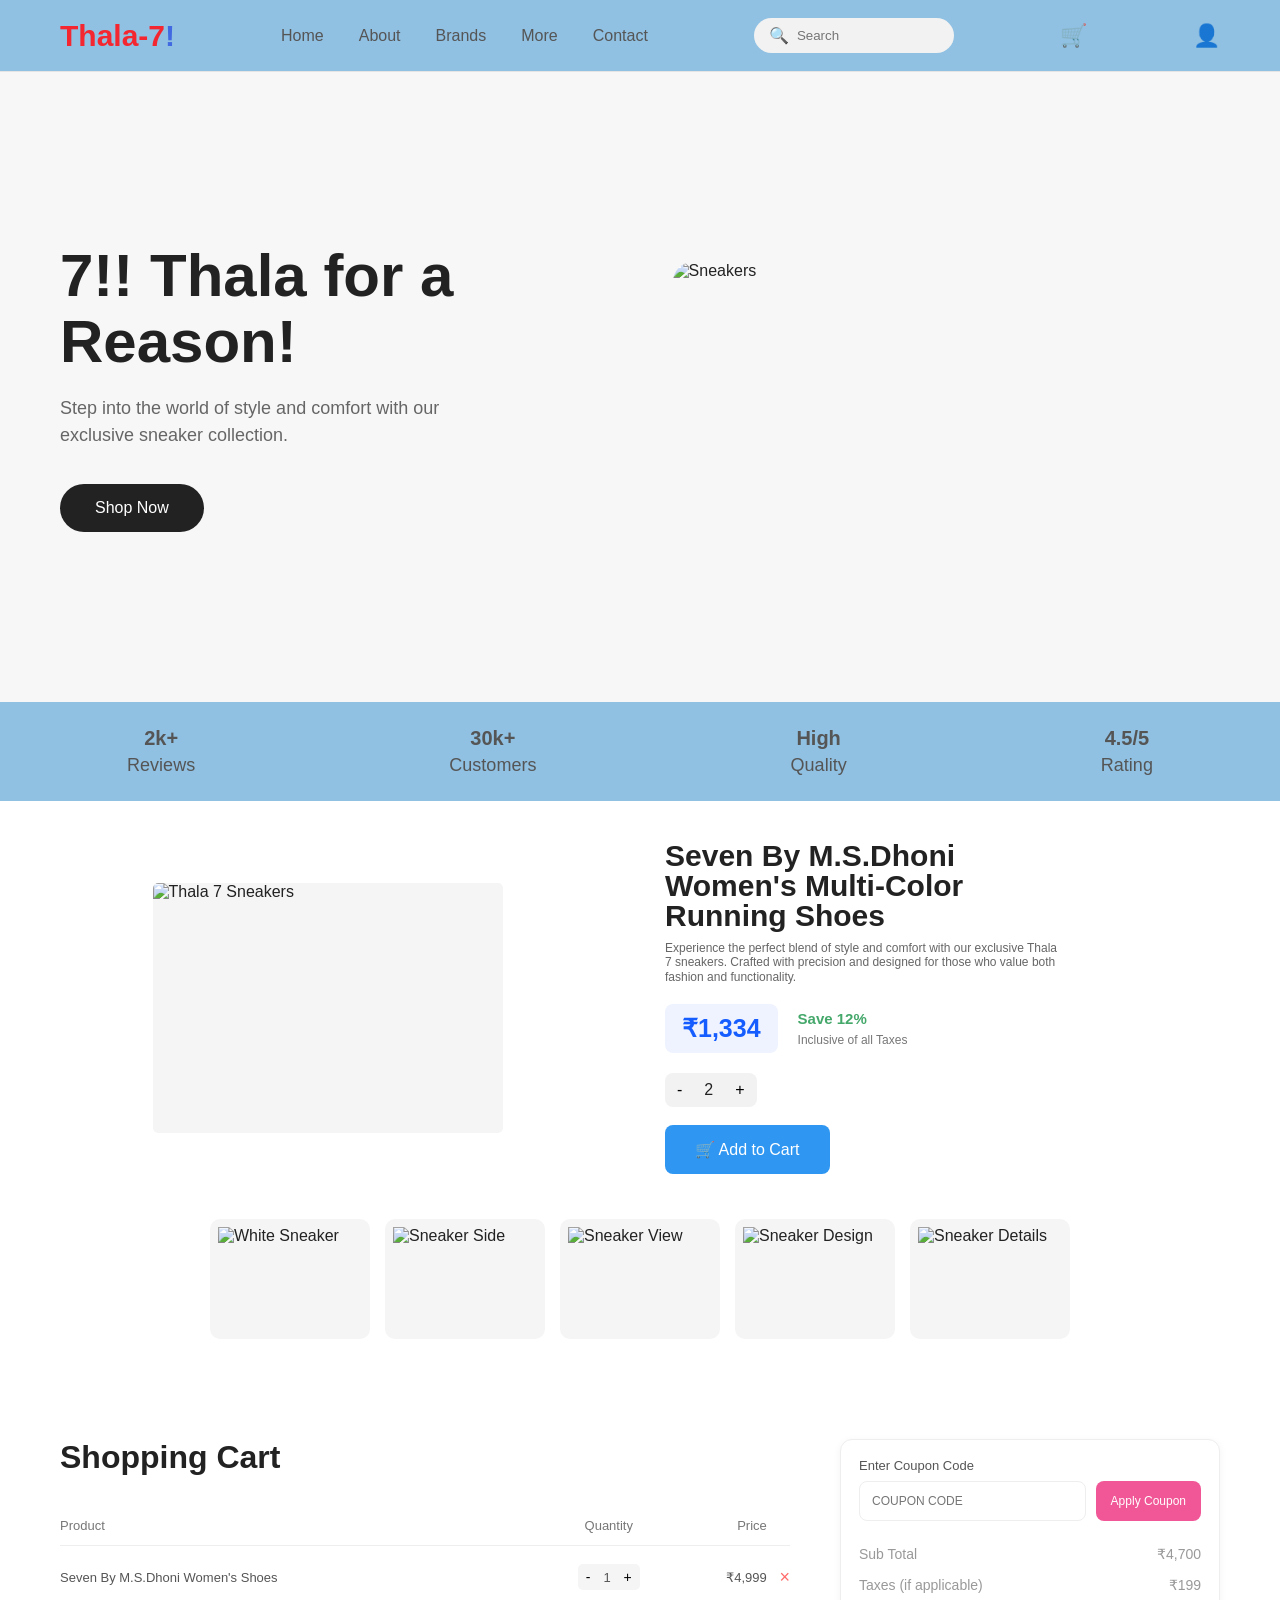
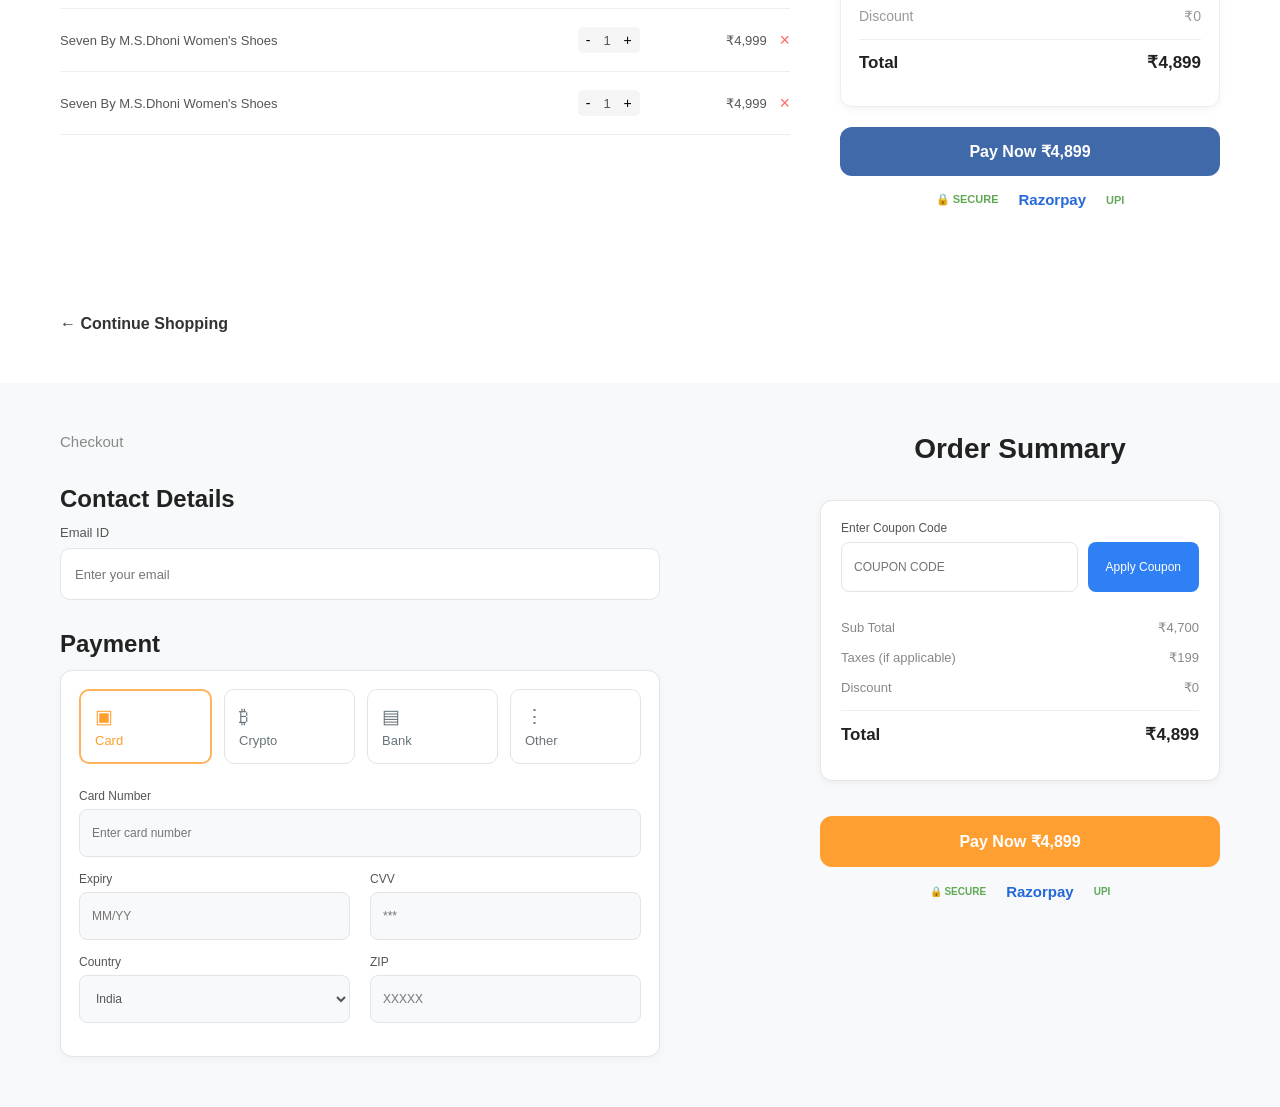
==== index.html @ 1043f12d "Added payment and order summary section with style" ====
<!DOCTYPE html>
<html lang="en">
    <head>
        <meta charset="UTF-8">
        <meta name="viewport" content="width=device-width, initial-scale=1.0">
        <title>Thala 7 Sneaker Store</title>
        <link rel="stylesheet" href="style.css">
    </head>
    <body>

        <header class="header">

            <div class="container">

                <!-- Logo -->
                <div class="logo">
                    <h1>Thala-7</h1>
                </div>

                <!-- Navigation -->
                <nav class="nav">
                    <ul>
                        <li><a href="#">Home</a></li>
                        <li><a href="#">About</a></li>
                        <li><a href="#">Brands</a></li>
                        <li><a href="#">More</a></li>
                        <li><a href="#">Contact</a></li>
                    </ul>
                </nav>

                <!-- Search Box -->
                <div class="search-box">
                    <span>🔍</span>
                    <input type="text" placeholder="Search">
                </div>

                <!-- Cart Icon -->
                <div class="cart-icon">
                    <button>🛒</button>
                </div>

                <!-- User Icon -->
                <div class="user-icon">
                    <button>👤</button>
                </div>

            </div>

        </header>
        <main>
            <section class="hero">
                <div class="container">
                    <div class="left">
                        <h1>7!! Thala for a Reason!</h1>
                        <p>Step into the world of style and comfort with our
                            exclusive sneaker collection.</p>
                        <a href="#" class="btn">Shop Now</a>
                    </div>
                    <div class="right">
                        <img
                            src="https://images.unsplash.com/photo-1595950653106-6c9ebd614d3a?q=80&w=387&auto=format&fit=crop&ixlib=rb-4.1.0&ixid=M3wxMjA3fDB8MHxwaG90by1wYWdlfHx8fGVufDB8fHx8fA%3D%3D"
                            alt="Sneakers">
                    </div>
                </div>
            </section>

            <section class="services">
                <div class="container">
                    <div class="reviews">
                        <h2>2k+</h2>
                        <p>Reviews</p>
                    </div>

                    <div class="customer">
                        <h2>30k+</h2>
                        <p>Customers</p>
                    </div>

                    <div class="quality">
                        <h2>High</h2>
                        <p>Quality</p>
                    </div>

                    <div class="rating">
                        <h2>4.5/5</h2>
                        <p>Rating</p>
                    </div>
                </div>

            </section>

            <section class="display">

                <div class="container">

                    <!-- Product Image Section -->
                    <div class="left-show">

                        <div class="main-image">
                            <img
                                src="https://images.unsplash.com/photo-1595950653106-6c9ebd614d3a?q=80&w=800&auto=format&fit=crop"
                                alt="Thala 7 Sneakers">
                        </div>

                    </div>

                    <!-- Product Details Section -->
                    <div class="right-show">

                        <div class="product-details">

                            <h1>Seven By M.S.Dhoni Women's
                                Multi-Color Running Shoes</h1>

                            <p class="description">
                                Experience the perfect blend of style and
                                comfort
                                with our exclusive Thala 7 sneakers. Crafted
                                with
                                precision and designed for those who value both
                                fashion and functionality.
                            </p>

                            <div class="price-section">
                                <h2>₹1,334</h2>

                                <div class="sale">
                                    <span>Save 12%</span>
                                    <p>Inclusive of all Taxes</p>
                                </div>
                            </div>

                            <!-- Quantity -->
                            <div class="quantity">
                                <button>-</button>
                                <span>2</span>
                                <button>+</button>
                            </div>

                            <!-- Add To Cart -->
                            <button class="add-cart">
                                🛒 Add to Cart
                            </button>

                        </div>

                    </div>

                </div>

                <!-- Product Gallery -->

                <div class="gallery">

                    <div class="gallery-item">
                        <img
                            src="https://images.unsplash.com/photo-1600185365926-3a2ce3cdb9eb?w=600&auto=format&fit=crop&q=60&ixlib=rb-4.1.0&ixid=M3wxMjA3fDB8MHxzZWFyY2h8MTl8fHNuZWFrZXJzfGVufDB8fDB8fHww"
                            alt="White Sneaker">
                    </div>

                    <div class="gallery-item">
                        <img
                            src="https://images.unsplash.com/photo-1542291026-7eec264c27ff?q=80&w=400&auto=format&fit=crop"
                            alt="Sneaker Side">
                    </div>

                    <div class="gallery-item">
                        <img
                            src="https://images.unsplash.com/photo-1552346154-21d32810aba3?q=80&w=400&auto=format&fit=crop"
                            alt="Sneaker View">
                    </div>

                    <div class="gallery-item">
                        <img
                            src="https://images.unsplash.com/photo-1600185365483-26d7a4cc7519?q=80&w=400&auto=format&fit=crop"
                            alt="Sneaker Design">
                    </div>

                    <div class="gallery-item">
                        <img
                            src="https://images.unsplash.com/photo-1608231387042-66d1773070a5?q=80&w=400&auto=format&fit=crop"
                            alt="Sneaker Details">
                    </div>

                </div>

            </section>

            <!-- Shopping Cart -->

            <section class="cart-section">

                <div class="cart-container">

                    <!-- Left Side - Cart Items -->

                    <div class="cart-left">

                        <h1>Shopping Cart</h1>

                        <table class="cart-table">

                            <thead>
                                <tr>
                                    <th>Product</th>
                                    <th>Quantity</th>
                                    <th>Price</th>
                                    <th></th>
                                </tr>
                            </thead>

                            <tbody>

                                <tr>
                                    <td>Seven By M.S.Dhoni Women's Shoes</td>

                                    <td>
                                        <div class="cart-quantity">
                                            <button>-</button>
                                            <span>1</span>
                                            <button>+</button>
                                        </div>
                                    </td>

                                    <td>₹4,999</td>

                                    <td>
                                        <button class="remove-btn">×</button>
                                    </td>
                                </tr>

                                <tr>
                                    <td>Seven By M.S.Dhoni Women's Shoes</td>

                                    <td>
                                        <div class="cart-quantity">
                                            <button>-</button>
                                            <span>1</span>
                                            <button>+</button>
                                        </div>
                                    </td>

                                    <td>₹4,999</td>

                                    <td>
                                        <button class="remove-btn">×</button>
                                    </td>
                                </tr>

                                <tr>
                                    <td>Seven By M.S.Dhoni Women's Shoes</td>

                                    <td>
                                        <div class="cart-quantity">
                                            <button>-</button>
                                            <span>1</span>
                                            <button>+</button>
                                        </div>
                                    </td>

                                    <td>₹4,999</td>

                                    <td>
                                        <button class="remove-btn">×</button>
                                    </td>
                                </tr>

                            </tbody>

                        </table>

                        <!-- Continue Shopping -->

                        <a href="#" class="continue-shopping">
                            ← Continue Shopping
                        </a>

                    </div>

                    <!-- Right Side - Order Summary -->

                    <div class="cart-right">

                        <div class="cart-summary">

                            <!-- Coupon -->

                            <div class="coupon-section">

                                <label>Enter Coupon Code</label>

                                <div class="coupon-box">

                                    <input
                                        type="text"
                                        placeholder="COUPON CODE">

                                    <button>Apply Coupon</button>

                                </div>

                            </div>

                            <!-- Price Details -->

                            <div class="price-details">

                                <div>
                                    <span>Sub Total</span>
                                    <span>₹4,700</span>
                                </div>

                                <div>
                                    <span>Taxes (if applicable)</span>
                                    <span>₹199</span>
                                </div>

                                <div>
                                    <span>Discount</span>
                                    <span>₹0</span>
                                </div>

                                <div class="total">
                                    <span>Total</span>
                                    <span>₹4,899</span>
                                </div>

                            </div>

                        </div>

                        <!-- Pay Now -->

                        <button class="pay-now">
                            Pay Now ₹4,899
                        </button>

                        <!-- Payment Icons -->

                        <div class="payment-icons">

                            <span class="secure">🔒 SECURE</span>

                            <span class="razorpay">Razorpay</span>

                            <span class="upi">UPI</span>

                        </div>

                    </div>

                </div>

            </section>

            <!-- Payment / Checkout -->

            <section class="payment-section">

                <div class="payment-container">

                    <!-- Left Side - Checkout -->

                    <div class="payment-left">

                        <p class="checkout-title">Checkout</p>

                        <h1>Contact Details</h1>

                        <!-- Email -->

                        <div class="email-section">

                            <label for="email">Email ID</label>

                            <input
                                type="email"
                                id="email"
                                placeholder="Enter your email">

                        </div>

                        <!-- Payment Heading -->

                        <h1 class="payment-heading">Payment</h1>

                        <!-- Payment Card -->

                        <div class="payment-card">

                            <!-- Payment Options -->

                            <div class="payment-options">

                                <button class="payment-option active">

                                    <span class="payment-icon">▣</span>

                                    <span>Card</span>

                                </button>

                                <button class="payment-option">

                                    <span class="payment-icon">₿</span>

                                    <span>Crypto</span>

                                </button>

                                <button class="payment-option">

                                    <span class="payment-icon">▤</span>

                                    <span>Bank</span>

                                </button>

                                <button class="payment-option">

                                    <span class="payment-icon">⋮</span>

                                    <span>Other</span>

                                </button>

                            </div>

                            <!-- Card Number -->

                            <div class="input-group">

                                <label for="card-number">
                                    Card Number
                                </label>

                                <input
                                    type="text"
                                    id="card-number"
                                    placeholder="Enter card number">

                            </div>

                            <!-- Expiry + CVV -->

                            <div class="input-row">

                                <div class="input-group">

                                    <label for="expiry">
                                        Expiry
                                    </label>

                                    <input
                                        type="text"
                                        id="expiry"
                                        placeholder="MM/YY">

                                </div>

                                <div class="input-group">

                                    <label for="cvv">
                                        CVV
                                    </label>

                                    <input
                                        type="password"
                                        id="cvv"
                                        placeholder="***">

                                </div>

                            </div>

                            <!-- Country + ZIP -->

                            <div class="input-row">

                                <div class="input-group">

                                    <label for="country">
                                        Country
                                    </label>

                                    <select id="country">

                                        <option>India</option>

                                        <option>
                                            United States
                                        </option>

                                        <option>
                                            United Kingdom
                                        </option>

                                    </select>

                                </div>

                                <div class="input-group">

                                    <label for="zip">
                                        ZIP
                                    </label>

                                    <input
                                        type="text"
                                        id="zip"
                                        placeholder="XXXXX">

                                </div>

                            </div>

                        </div>

                    </div>

                    <!-- Right Side - Order Summary -->

                    <div class="payment-right">

                        <h1 class="order-heading">
                            Order Summary
                        </h1>

                        <div class="order-card">

                            <!-- Coupon -->

                            <div class="checkout-coupon">

                                <label for="checkout-coupon">
                                    Enter Coupon Code
                                </label>

                                <div class="checkout-coupon-box">

                                    <input
                                        type="text"
                                        id="checkout-coupon"
                                        placeholder="COUPON CODE">

                                    <button>
                                        Apply Coupon
                                    </button>

                                </div>

                            </div>

                            <!-- Order Details -->

                            <div class="order-details">

                                <div>
                                    <span>Sub Total</span>
                                    <span>₹4,700</span>
                                </div>

                                <div>
                                    <span>Taxes (if applicable)</span>
                                    <span>₹199</span>
                                </div>

                                <div>
                                    <span>Discount</span>
                                    <span>₹0</span>
                                </div>

                                <div class="order-total">
                                    <span>Total</span>
                                    <span>₹4,899</span>
                                </div>

                            </div>

                        </div>

                        <!-- Pay Now -->

                        <button class="payment-pay-now">
                            Pay Now ₹4,899
                        </button>

                        <!-- Payment Icons -->

                        <div class="checkout-payment-icons">

                            <span class="secure">
                                🔒 SECURE
                            </span>

                            <span class="razorpay">
                                Razorpay
                            </span>

                            <span class="upi">
                                UPI
                            </span>

                        </div>

                    </div>

                </div>

            </section>

        </main>

    </body>
</html>
---- style.css ----
/* Reset */

* {
    margin: 0;
    padding: 0;
    box-sizing: border-box;
}


/* Body */

body {
    font-family: Arial, sans-serif;
    background-color: #f7f7f7;
    color: #222;
}


/* Header */

.header {
    background-color: #90c0e2;
    padding: 18px 60px;
    border-bottom: 1px solid #e5e5e5;
}


/* Container */

.container {
    display: flex;
    justify-content: space-between;
    align-items: center;
}


/* Logo */

.logo h1 {
    color: #f42731;
    font-size: 30px;
    font-weight: bold;
}

.logo h1::after {
    content: "!";
    color: royalblue;
}


/* Navigation */

.nav ul {
    display: flex;
    list-style: none;
    gap: 35px;
}

.nav ul li a {
    text-decoration: none;
    color: #555;
    font-size: 16px;
    transition: .3s;
}

.nav ul li a:hover {
    color: #fa0404;
}


/* Search Box */

.search-box {
    display: flex;
    align-items: center;
    background: #f2f2f2;
    border-radius: 25px;
    padding: 8px 15px;
    width: 200px;
}

.search-box span {
    margin-right: 8px;
}

.search-box input {
    width: 100%;
    border: none;
    outline: none;
    background: transparent;
}


/* Cart & User Icons */

.cart-icon button,
.user-icon button {
    background: none;
    border: none;
    font-size: 22px;
    cursor: pointer;
}

.cart-icon button:hover,
.user-icon button:hover {
    color: #ff0000;
}


/* Main Section */

main {
    width: 100%;
    overflow: hidden;
}


/* Hero */

.hero {
    padding: 40px 60px;
    min-height: 70vh;
    display: flex;
    align-items: center;
}

.hero .container {
    display: flex;
    justify-content: space-between;
    align-items: center;
    gap: 40px;
}


/* Left Side */

.left {
    flex: 1;
}

.left h1 {
    font-size: 60px;
    line-height: 1.1;
    margin-bottom: 20px;
}

.left p {
    font-size: 18px;
    color: #666;
    width: 80%;
    margin-bottom: 35px;
    line-height: 1.5;
}


/* Shop Button */

.btn {
    display: inline-block;
    padding: 15px 35px;
    background: #222;
    color: white;
    text-decoration: none;
    border-radius: 40px;
    transition: .3s;
}

.btn:hover {
    background: #ff0000;
}


/* Right Side */

.right {
    flex: 1;
    display: flex;
    justify-content: center;
}

.right img {
    width: 350px;
    height: 250px;
    max-width: 100%;
    object-fit: cover;
    border-radius: 20px;
    margin-top: 0;
}


/* Services Overview */

.services {
    background: #90c0e2;
    padding: 25px 0;
}

.services .container {
    display: flex;
    justify-content: space-around;
    align-items: center;
}

.services .container div {
    text-align: center;
    color: #555;
}

.services h2 {
    font-size: 20px;
    margin-bottom: 5px;
}

.services p {
    font-size: 18px;
}


/* Product Display */

.display {
    background-color: #ffffff;
    padding: 40px;
}


/* Product Main Area */

.display > .container {
    display: flex;
    justify-content: space-between;
    align-items: center;
    gap: 50px;
}


/* Product Image */

.left-show {
    flex: 1;
    display: flex;
    justify-content: center;
    align-items: center;
}

.main-image {
    width: 350px;
    height: 250px;
    background-color: #f5f5f5;
    border-radius: 5px;

    display: flex;
    align-items: center;
    justify-content: center;

    overflow: hidden;
}

.main-image img {
    width: 350px;
    height: 250px;
    max-width: 100%;
    object-fit: cover;
    border-radius: 5px;
    margin-top: 0;
}


/* Product Details */

.right-show {
    flex: 1;
}

.product-details {
    max-width: 400px;
}

.product-details h1 {
    font-size: 30px;
    line-height: 1.0;
    margin-bottom: 10px;
    color: #222;
}

.description {
    color: #666;
    font-size: 12px;
    line-height: 1.2;
    margin-bottom: 20px;
}


/* Price and Sale */

.price-section {
    display: flex;
    align-items: center;
    gap: 20px;
    margin-bottom: 20px;
}

.price-section h2 {
    color: #165dff;
    background-color: #eef3ff;
    padding: 10px 17px;
    border-radius: 8px;
    font-size: 25px;
}

.sale span {
    color: #45a86b;
    font-size: 15px;
    font-weight: bold;
}

.sale p {
    color: #777;
    font-size: 12px;
    margin-top: 5px;
}


/* Quantity */

.quantity {
    display: flex;
    align-items: center;
    width: fit-content;
    background-color: #f2f2f2;
    border-radius: 8px;
    margin-bottom: 18px;
}

.quantity button {
    border: none;
    background: transparent;
    padding: 8px 12px;
    font-size: 16px;
    cursor: pointer;
}

.quantity button:hover {
    color: #ff0000;
}

.quantity span {
    padding: 0 10px;
    font-size: 16px;
}


/* Add To Cart */

.add-cart {
    border: none;
    background-color: #2f97f2;
    color: white;
    padding: 15px 30px;
    border-radius: 8px;
    font-size: 16px;
    cursor: pointer;
    transition: .3s;
}

.add-cart:hover {
    background-color: #e80000;
}


/* Product Gallery */

.gallery {
    width: 100%;
    display: flex;
    justify-content: center;
    align-items: center;
    gap: 15px;

    margin-top: 35px;
    padding: 10px 20px;

    overflow-x: auto;
    overflow-y: hidden;
}


/* Gallery Items */

.gallery-item {
    min-width: 160px;
    height: 120px;
    background-color: #f5f5f5;
    border-radius: 10px;

    display: flex;
    align-items: center;
    justify-content: center;

    overflow: hidden;
    flex-shrink: 0;
}


/* Gallery Images */

.gallery-item img {
    width: 100%;
    height: 100%;
    padding: 8px;

    object-fit: contain;
    object-position: center;

    display: block;

    cursor: pointer;
    transition: .3s;
}

.gallery-item img:hover {
    transform: scale(1.05);
}


/* ================================================= */
/* SHOPPING CART */
/* ================================================= */


/* Shopping Cart */

.cart-section {
    background-color: #ffffff;
    padding: 50px 60px;
}


/* Cart Main Container */

.cart-container {
    display: flex;
    justify-content: space-between;
    align-items: flex-start;
    gap: 50px;
}


/* Left Cart Section */

.cart-left {
    flex: 1;
}

.cart-left h1 {
    font-size: 32px;
    margin-bottom: 30px;
    color: #222;
}


/* Cart Table */

.cart-table {
    width: 100%;
    border-collapse: collapse;
}

.cart-table th {
    text-align: left;
    color: #777;
    font-size: 13px;
    font-weight: normal;
    padding: 12px 0;
    border-bottom: 1px solid #eeeeee;
}

.cart-table td {
    padding: 18px 0;
    font-size: 13px;
    color: #555;
    border-bottom: 1px solid #eeeeee;
}

.cart-table th:nth-child(2),
.cart-table td:nth-child(2) {
    text-align: center;
}

.cart-table th:nth-child(3),
.cart-table td:nth-child(3) {
    text-align: right;
}

.cart-table th:nth-child(4),
.cart-table td:nth-child(4) {
    text-align: right;
}


/* Cart Quantity */

.cart-quantity {
    display: inline-flex;
    align-items: center;
    background-color: #f5f5f5;
    border-radius: 5px;
}

.cart-quantity button {
    border: none;
    background: transparent;
    padding: 5px 8px;
    font-size: 14px;
    cursor: pointer;
}

.cart-quantity button:hover {
    color: #ff0000;
}

.cart-quantity span {
    padding: 0 5px;
    font-size: 13px;
}


/* Remove Button */

.remove-btn {
    border: none;
    background: none;
    color: #ff6b6b;
    font-size: 18px;
    cursor: pointer;
}

.remove-btn:hover {
    color: #ff0000;
}


/* Continue Shopping */

.continue-shopping {
    display: inline-block;
    margin-top: 180px;
    text-decoration: none;
    color: #333;
    font-size: 16px;
    font-weight: bold;
}

.continue-shopping:hover {
    color: #ff0000;
}


/* Right Cart Section */

.cart-right {
    width: 380px;
}


/* Cart Summary Card */

.cart-summary {
    background-color: #ffffff;
    border: 1px solid #eeeeee;
    border-radius: 12px;
    padding: 18px;
    box-shadow: 0 2px 8px rgba(0, 0, 0, 0.05);
}


/* Coupon */

.coupon-section label {
    display: block;
    color: #555;
    font-size: 13px;
    margin-bottom: 8px;
}

.coupon-box {
    display: flex;
    gap: 10px;
}

.coupon-box input {
    flex: 1;
    min-width: 0;
    padding: 12px;
    border: 1px solid #eeeeee;
    border-radius: 8px;
    outline: none;
    font-size: 12px;
}

.coupon-box input:focus {
    border-color: #90c0e2;
}

.coupon-box button {
    border: none;
    background-color: #f15797;
    color: white;
    padding: 12px 15px;
    border-radius: 8px;
    cursor: pointer;
    font-size: 12px;
}

.coupon-box button:hover {
    background-color: #0465f7;
}


/* Price Details */

.price-details {
    margin-top: 25px;
}

.price-details div {
    display: flex;
    justify-content: space-between;
    align-items: center;
    margin-bottom: 15px;
    color: #999;
    font-size: 14px;
}

.price-details .total {
    color: #222;
    font-size: 17px;
    font-weight: bold;
    margin-top: 8px;
    padding-top: 12px;
    border-top: 1px solid #eeeeee;
}


/* Pay Now Button */

.pay-now {
    width: 100%;
    border: none;
    background-color: #4069a9;
    color: white;
    padding: 15px;
    border-radius: 12px;
    font-size: 16px;
    font-weight: bold;
    margin-top: 20px;
    cursor: pointer;
    transition: .3s;
}

.pay-now:hover {
    background-color: #f15797;
}


/* Payment Icons */

.payment-icons {
    display: flex;
    justify-content: center;
    align-items: center;
    gap: 20px;
    margin-top: 15px;
}

.payment-icons span {
    font-size: 11px;
    font-weight: bold;
    color: #777;
}

.payment-icons .secure {
    color: #61a854;
}

.payment-icons .razorpay {
    color: #2468d9;
    font-size: 15px;
}

.payment-icons .upi {
    color: #63a85c;
}


/* ================================================= */
/* PAYMENT / CHECKOUT SECTION */
/* ================================================= */


/* Payment Section */

.payment-section {
    background-color: #f7f9fa;
    padding: 50px 60px;
}


/* Main Payment Container */

.payment-container {
    display: flex;
    justify-content: space-between;
    align-items: flex-start;
    gap: 55px;

    max-width: 1200px;
    margin: 0 auto;
}


/* Left Payment Side */

.payment-left {
    flex: 1;
    max-width: 600px;
}


/* Checkout Title */

.checkout-title {
    color: #888;
    font-size: 15px;
    margin-bottom: 35px;
}


/* Payment Heading */

.payment-left h1 {
    font-size: 24px;
    color: #222;
    margin-bottom: 12px;
}


/* Email Section */

.email-section {
    margin-bottom: 30px;
}

.email-section label {
    display: block;
    color: #555;
    font-size: 13px;
    margin-bottom: 8px;
}

.email-section input {
    width: 100%;
    height: 52px;

    padding: 10px 14px;

    border: 1px solid #e1e5e8;
    border-radius: 10px;

    background-color: #ffffff;

    outline: none;

    font-size: 13px;
}

.email-section input:focus {
    border-color: #90c0e2;
}


/* Payment Card */

.payment-card {
    background-color: #ffffff;

    border: 1px solid #e1e5e8;
    border-radius: 12px;

    padding: 18px;

    box-shadow: 0 2px 8px rgba(0, 0, 0, 0.04);
}


/* Payment Options */

.payment-options {
    display: flex;
    gap: 12px;
    margin-bottom: 25px;
}

.payment-option {
    flex: 1;

    height: 75px;

    border: 1px solid #dfe4e8;
    border-radius: 10px;

    background-color: #ffffff;

    display: flex;
    flex-direction: column;
    justify-content: center;
    align-items: flex-start;

    padding: 10px 14px;

    color: #68747d;

    font-size: 13px;

    cursor: pointer;
}

.payment-option:hover {
    border-color: #ffb35c;
}

.payment-option.active {
    border: 2px solid #ffb35c;
    color: #ff9d2e;
}

.payment-icon {
    font-size: 19px;
    margin-bottom: 5px;
}


/* Payment Input Group */

.input-group {
    width: 100%;
    margin-bottom: 15px;
}

.input-group label {
    display: block;

    color: #555;

    font-size: 12px;

    margin-bottom: 6px;
}

.input-group input,
.input-group select {
    width: 100%;
    height: 48px;

    padding: 10px 12px;

    border: 1px solid #e1e5e8;
    border-radius: 8px;

    background-color: #f7f9fa;

    outline: none;

    color: #555;

    font-size: 12px;
}

.input-group input:focus,
.input-group select:focus {
    border-color: #90c0e2;
}


/* Two Inputs */

.input-row {
    display: flex;
    gap: 20px;
}

.input-row .input-group {
    flex: 1;
}


/* Right Payment Side */

.payment-right {
    width: 400px;
    flex-shrink: 0;
}


/* Order Heading */

.order-heading {
    text-align: center;

    font-size: 28px;

    color: #222;

    margin-top: 0;
    margin-bottom: 35px;
}


/* Order Summary Card */

.order-card {
    background-color: #ffffff;

    border: 1px solid #e5e5e5;

    border-radius: 12px;

    padding: 20px;

    box-shadow: 0 2px 8px rgba(0, 0, 0, 0.05);
}


/* Checkout Coupon */

.checkout-coupon label {
    display: block;

    color: #555;

    font-size: 12px;

    margin-bottom: 7px;
}

.checkout-coupon-box {
    display: flex;
    gap: 10px;
}

.checkout-coupon-box input {
    flex: 1;
    min-width: 0;

    height: 50px;

    padding: 10px 12px;

    border: 1px solid #e1e5e8;

    border-radius: 8px;

    background-color: #ffffff;

    outline: none;

    font-size: 12px;
}

.checkout-coupon-box input:focus {
    border-color: #90c0e2;
}

.checkout-coupon-box button {
    border: none;

    background-color: #2f7ff5;

    color: white;

    padding: 10px 18px;

    border-radius: 8px;

    font-size: 12px;

    cursor: pointer;
}

.checkout-coupon-box button:hover {
    background-color: #165dff;
}


/* Order Details */

.order-details {
    margin-top: 28px;
}

.order-details div {
    display: flex;

    justify-content: space-between;

    align-items: center;

    margin-bottom: 15px;

    color: #888;

    font-size: 13px;
}

.order-details .order-total {
    color: #222;

    font-size: 17px;

    font-weight: bold;

    margin-top: 10px;

    padding-top: 13px;

    border-top: 1px solid #eeeeee;
}


/* Payment Pay Now */

.payment-pay-now {
    width: 100%;

    border: none;

    background-color: #ff9f32;

    color: white;

    padding: 16px;

    border-radius: 12px;

    font-size: 16px;

    font-weight: bold;

    margin-top: 35px;

    cursor: pointer;

    transition: .3s;
}

.payment-pay-now:hover {
    background-color: #ff8700;
}


/* Checkout Payment Icons */

.checkout-payment-icons {
    display: flex;

    justify-content: center;

    align-items: center;

    gap: 20px;

    margin-top: 16px;
}

.checkout-payment-icons span {
    font-size: 10px;

    font-weight: bold;

    color: #777;
}

.checkout-payment-icons .secure {
    color: #61a854;
}

.checkout-payment-icons .razorpay {
    color: #2468d9;

    font-size: 15px;
}

.checkout-payment-icons .upi {
    color: #63a85c;
}
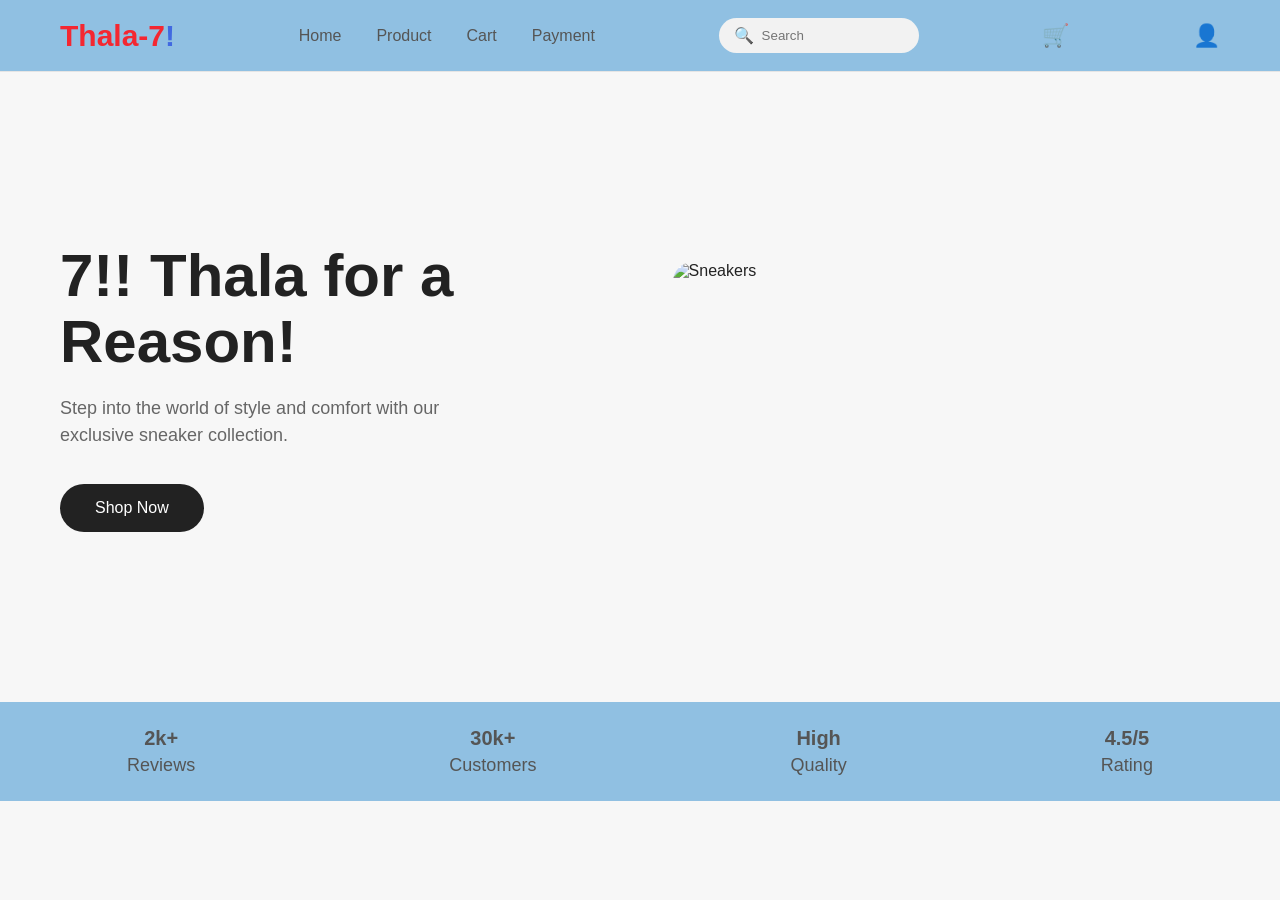
==== commit a674a892: "Created seperate files" ====
--- a/index.html
+++ b/index.html
@@ -1,13 +1,17 @@
 <!DOCTYPE html>
+
 <html lang="en">
+
     <head>
         <meta charset="UTF-8">
         <meta name="viewport" content="width=device-width, initial-scale=1.0">
         <title>Thala 7 Sneaker Store</title>
         <link rel="stylesheet" href="style.css">
     </head>
+
     <body>
 
+        <!-- Header -->
         <header class="header">
 
             <div class="container">
@@ -20,11 +24,10 @@
                 <!-- Navigation -->
                 <nav class="nav">
                     <ul>
-                        <li><a href="#">Home</a></li>
-                        <li><a href="#">About</a></li>
-                        <li><a href="#">Brands</a></li>
-                        <li><a href="#">More</a></li>
-                        <li><a href="#">Contact</a></li>
+                        <li><a href="index.html">Home</a></li>
+                        <li><a href="product.html">Product</a></li>
+                        <li><a href="cart.html">Cart</a></li>
+                        <li><a href="payment.html">Payment</a></li>
                     </ul>
                 </nav>
 
@@ -47,25 +50,45 @@
             </div>
 
         </header>
+
+        <!-- Main Content -->
         <main>
+
+            <!-- Hero Section -->
             <section class="hero">
+
                 <div class="container">
+
                     <div class="left">
+
                         <h1>7!! Thala for a Reason!</h1>
-                        <p>Step into the world of style and comfort with our
-                            exclusive sneaker collection.</p>
-                        <a href="#" class="btn">Shop Now</a>
+
+                        <p>
+                            Step into the world of style and comfort with our
+                            exclusive sneaker collection.
+                        </p>
+
+                        <a href="product.html" class="btn">Shop Now</a>
+
                     </div>
+
                     <div class="right">
+
                         <img
                             src="https://images.unsplash.com/photo-1595950653106-6c9ebd614d3a?q=80&w=387&auto=format&fit=crop&ixlib=rb-4.1.0&ixid=M3wxMjA3fDB8MHxwaG90by1wYWdlfHx8fGVufDB8fHx8fA%3D%3D"
                             alt="Sneakers">
+
                     </div>
+
                 </div>
+
             </section>
 
+            <!-- Services Section -->
             <section class="services">
+
                 <div class="container">
+
                     <div class="reviews">
                         <h2>2k+</h2>
                         <p>Reviews</p>
@@ -85,531 +108,12 @@
                         <h2>4.5/5</h2>
                         <p>Rating</p>
                     </div>
-                </div>
-
-            </section>
-
-            <section class="display">
-
-                <div class="container">
-
-                    <!-- Product Image Section -->
-                    <div class="left-show">
-
-                        <div class="main-image">
-                            <img
-                                src="https://images.unsplash.com/photo-1595950653106-6c9ebd614d3a?q=80&w=800&auto=format&fit=crop"
-                                alt="Thala 7 Sneakers">
-                        </div>
-
-                    </div>
-
-                    <!-- Product Details Section -->
-                    <div class="right-show">
-
-                        <div class="product-details">
-
-                            <h1>Seven By M.S.Dhoni Women's
-                                Multi-Color Running Shoes</h1>
-
-                            <p class="description">
-                                Experience the perfect blend of style and
-                                comfort
-                                with our exclusive Thala 7 sneakers. Crafted
-                                with
-                                precision and designed for those who value both
-                                fashion and functionality.
-                            </p>
-
-                            <div class="price-section">
-                                <h2>₹1,334</h2>
-
-                                <div class="sale">
-                                    <span>Save 12%</span>
-                                    <p>Inclusive of all Taxes</p>
-                                </div>
-                            </div>
-
-                            <!-- Quantity -->
-                            <div class="quantity">
-                                <button>-</button>
-                                <span>2</span>
-                                <button>+</button>
-                            </div>
-
-                            <!-- Add To Cart -->
-                            <button class="add-cart">
-                                🛒 Add to Cart
-                            </button>
-
-                        </div>
-
-                    </div>
-
-                </div>
-
-                <!-- Product Gallery -->
-
-                <div class="gallery">
-
-                    <div class="gallery-item">
-                        <img
-                            src="https://images.unsplash.com/photo-1600185365926-3a2ce3cdb9eb?w=600&auto=format&fit=crop&q=60&ixlib=rb-4.1.0&ixid=M3wxMjA3fDB8MHxzZWFyY2h8MTl8fHNuZWFrZXJzfGVufDB8fDB8fHww"
-                            alt="White Sneaker">
-                    </div>
-
-                    <div class="gallery-item">
-                        <img
-                            src="https://images.unsplash.com/photo-1542291026-7eec264c27ff?q=80&w=400&auto=format&fit=crop"
-                            alt="Sneaker Side">
-                    </div>
-
-                    <div class="gallery-item">
-                        <img
-                            src="https://images.unsplash.com/photo-1552346154-21d32810aba3?q=80&w=400&auto=format&fit=crop"
-                            alt="Sneaker View">
-                    </div>
-
-                    <div class="gallery-item">
-                        <img
-                            src="https://images.unsplash.com/photo-1600185365483-26d7a4cc7519?q=80&w=400&auto=format&fit=crop"
-                            alt="Sneaker Design">
-                    </div>
-
-                    <div class="gallery-item">
-                        <img
-                            src="https://images.unsplash.com/photo-1608231387042-66d1773070a5?q=80&w=400&auto=format&fit=crop"
-                            alt="Sneaker Details">
-                    </div>
-
-                </div>
-
-            </section>
-
-            <!-- Shopping Cart -->
-
-            <section class="cart-section">
-
-                <div class="cart-container">
-
-                    <!-- Left Side - Cart Items -->
-
-                    <div class="cart-left">
-
-                        <h1>Shopping Cart</h1>
-
-                        <table class="cart-table">
-
-                            <thead>
-                                <tr>
-                                    <th>Product</th>
-                                    <th>Quantity</th>
-                                    <th>Price</th>
-                                    <th></th>
-                                </tr>
-                            </thead>
-
-                            <tbody>
-
-                                <tr>
-                                    <td>Seven By M.S.Dhoni Women's Shoes</td>
-
-                                    <td>
-                                        <div class="cart-quantity">
-                                            <button>-</button>
-                                            <span>1</span>
-                                            <button>+</button>
-                                        </div>
-                                    </td>
-
-                                    <td>₹4,999</td>
-
-                                    <td>
-                                        <button class="remove-btn">×</button>
-                                    </td>
-                                </tr>
-
-                                <tr>
-                                    <td>Seven By M.S.Dhoni Women's Shoes</td>
-
-                                    <td>
-                                        <div class="cart-quantity">
-                                            <button>-</button>
-                                            <span>1</span>
-                                            <button>+</button>
-                                        </div>
-                                    </td>
-
-                                    <td>₹4,999</td>
-
-                                    <td>
-                                        <button class="remove-btn">×</button>
-                                    </td>
-                                </tr>
-
-                                <tr>
-                                    <td>Seven By M.S.Dhoni Women's Shoes</td>
-
-                                    <td>
-                                        <div class="cart-quantity">
-                                            <button>-</button>
-                                            <span>1</span>
-                                            <button>+</button>
-                                        </div>
-                                    </td>
-
-                                    <td>₹4,999</td>
-
-                                    <td>
-                                        <button class="remove-btn">×</button>
-                                    </td>
-                                </tr>
-
-                            </tbody>
-
-                        </table>
-
-                        <!-- Continue Shopping -->
-
-                        <a href="#" class="continue-shopping">
-                            ← Continue Shopping
-                        </a>
-
-                    </div>
-
-                    <!-- Right Side - Order Summary -->
-
-                    <div class="cart-right">
-
-                        <div class="cart-summary">
-
-                            <!-- Coupon -->
-
-                            <div class="coupon-section">
-
-                                <label>Enter Coupon Code</label>
-
-                                <div class="coupon-box">
-
-                                    <input
-                                        type="text"
-                                        placeholder="COUPON CODE">
-
-                                    <button>Apply Coupon</button>
-
-                                </div>
-
-                            </div>
-
-                            <!-- Price Details -->
-
-                            <div class="price-details">
-
-                                <div>
-                                    <span>Sub Total</span>
-                                    <span>₹4,700</span>
-                                </div>
-
-                                <div>
-                                    <span>Taxes (if applicable)</span>
-                                    <span>₹199</span>
-                                </div>
-
-                                <div>
-                                    <span>Discount</span>
-                                    <span>₹0</span>
-                                </div>
-
-                                <div class="total">
-                                    <span>Total</span>
-                                    <span>₹4,899</span>
-                                </div>
-
-                            </div>
-
-                        </div>
-
-                        <!-- Pay Now -->
-
-                        <button class="pay-now">
-                            Pay Now ₹4,899
-                        </button>
-
-                        <!-- Payment Icons -->
-
-                        <div class="payment-icons">
-
-                            <span class="secure">🔒 SECURE</span>
-
-                            <span class="razorpay">Razorpay</span>
-
-                            <span class="upi">UPI</span>
-
-                        </div>
-
-                    </div>
-
-                </div>
-
-            </section>
-
-            <!-- Payment / Checkout -->
-
-            <section class="payment-section">
-
-                <div class="payment-container">
-
-                    <!-- Left Side - Checkout -->
-
-                    <div class="payment-left">
-
-                        <p class="checkout-title">Checkout</p>
-
-                        <h1>Contact Details</h1>
-
-                        <!-- Email -->
-
-                        <div class="email-section">
-
-                            <label for="email">Email ID</label>
-
-                            <input
-                                type="email"
-                                id="email"
-                                placeholder="Enter your email">
-
-                        </div>
-
-                        <!-- Payment Heading -->
-
-                        <h1 class="payment-heading">Payment</h1>
-
-                        <!-- Payment Card -->
-
-                        <div class="payment-card">
-
-                            <!-- Payment Options -->
-
-                            <div class="payment-options">
-
-                                <button class="payment-option active">
-
-                                    <span class="payment-icon">▣</span>
-
-                                    <span>Card</span>
-
-                                </button>
-
-                                <button class="payment-option">
-
-                                    <span class="payment-icon">₿</span>
-
-                                    <span>Crypto</span>
-
-                                </button>
-
-                                <button class="payment-option">
-
-                                    <span class="payment-icon">▤</span>
-
-                                    <span>Bank</span>
-
-                                </button>
-
-                                <button class="payment-option">
-
-                                    <span class="payment-icon">⋮</span>
-
-                                    <span>Other</span>
-
-                                </button>
-
-                            </div>
-
-                            <!-- Card Number -->
-
-                            <div class="input-group">
-
-                                <label for="card-number">
-                                    Card Number
-                                </label>
-
-                                <input
-                                    type="text"
-                                    id="card-number"
-                                    placeholder="Enter card number">
-
-                            </div>
-
-                            <!-- Expiry + CVV -->
-
-                            <div class="input-row">
-
-                                <div class="input-group">
-
-                                    <label for="expiry">
-                                        Expiry
-                                    </label>
-
-                                    <input
-                                        type="text"
-                                        id="expiry"
-                                        placeholder="MM/YY">
-
-                                </div>
-
-                                <div class="input-group">
-
-                                    <label for="cvv">
-                                        CVV
-                                    </label>
-
-                                    <input
-                                        type="password"
-                                        id="cvv"
-                                        placeholder="***">
-
-                                </div>
-
-                            </div>
-
-                            <!-- Country + ZIP -->
-
-                            <div class="input-row">
-
-                                <div class="input-group">
-
-                                    <label for="country">
-                                        Country
-                                    </label>
-
-                                    <select id="country">
-
-                                        <option>India</option>
-
-                                        <option>
-                                            United States
-                                        </option>
-
-                                        <option>
-                                            United Kingdom
-                                        </option>
-
-                                    </select>
-
-                                </div>
-
-                                <div class="input-group">
-
-                                    <label for="zip">
-                                        ZIP
-                                    </label>
-
-                                    <input
-                                        type="text"
-                                        id="zip"
-                                        placeholder="XXXXX">
-
-                                </div>
-
-                            </div>
-
-                        </div>
-
-                    </div>
-
-                    <!-- Right Side - Order Summary -->
-
-                    <div class="payment-right">
-
-                        <h1 class="order-heading">
-                            Order Summary
-                        </h1>
-
-                        <div class="order-card">
-
-                            <!-- Coupon -->
-
-                            <div class="checkout-coupon">
-
-                                <label for="checkout-coupon">
-                                    Enter Coupon Code
-                                </label>
-
-                                <div class="checkout-coupon-box">
-
-                                    <input
-                                        type="text"
-                                        id="checkout-coupon"
-                                        placeholder="COUPON CODE">
-
-                                    <button>
-                                        Apply Coupon
-                                    </button>
-
-                                </div>
-
-                            </div>
-
-                            <!-- Order Details -->
-
-                            <div class="order-details">
-
-                                <div>
-                                    <span>Sub Total</span>
-                                    <span>₹4,700</span>
-                                </div>
-
-                                <div>
-                                    <span>Taxes (if applicable)</span>
-                                    <span>₹199</span>
-                                </div>
-
-                                <div>
-                                    <span>Discount</span>
-                                    <span>₹0</span>
-                                </div>
-
-                                <div class="order-total">
-                                    <span>Total</span>
-                                    <span>₹4,899</span>
-                                </div>
-
-                            </div>
-
-                        </div>
-
-                        <!-- Pay Now -->
-
-                        <button class="payment-pay-now">
-                            Pay Now ₹4,899
-                        </button>
-
-                        <!-- Payment Icons -->
-
-                        <div class="checkout-payment-icons">
-
-                            <span class="secure">
-                                🔒 SECURE
-                            </span>
-
-                            <span class="razorpay">
-                                Razorpay
-                            </span>
-
-                            <span class="upi">
-                                UPI
-                            </span>
-
-                        </div>
-
-                    </div>
 
                 </div>
 
             </section>
 
         </main>
+    </body>
 
-    </body>
-</html>+</html>
--- a/style.css
+++ b/style.css
@@ -692,11 +692,7 @@
     color: #63a85c;
 }
 
-
-/* ================================================= */
 /* PAYMENT / CHECKOUT SECTION */
-/* ================================================= */
-
 
 /* Payment Section */
 
@@ -826,12 +822,12 @@
 }
 
 .payment-option:hover {
-    border-color: #ffb35c;
+    border-color: #f60606;
 }
 
 .payment-option.active {
-    border: 2px solid #ffb35c;
-    color: #ff9d2e;
+    border: 2px solid #f90101;
+    color: #fa6c45;
 }
 
 .payment-icon {
@@ -1034,7 +1030,7 @@
 
     border: none;
 
-    background-color: #ff9f32;
+    background-color: #e62269;
 
     color: white;
 
@@ -1054,7 +1050,7 @@
 }
 
 .payment-pay-now:hover {
-    background-color: #ff8700;
+    background-color: #1864f3;
 }
 
 
@@ -1092,4 +1088,546 @@
 
 .checkout-payment-icons .upi {
     color: #63a85c;
-}+}
+
+/* RESPONSIVE DESIGN */
+
+
+/* TABLET - 1024px */
+
+@media (max-width: 1024px) {
+
+    /* Header */
+
+    .header {
+        padding: 18px 30px;
+    }
+
+    .nav ul {
+        gap: 20px;
+    }
+
+    .search-box {
+        width: 170px;
+    }
+
+
+    /* Hero */
+
+    .hero {
+        padding: 35px 30px;
+    }
+
+    .left h1 {
+        font-size: 48px;
+    }
+
+    .left p {
+        font-size: 16px;
+    }
+
+    .right img {
+        width: 320px;
+        height: 230px;
+    }
+
+
+    /* Product Display */
+
+    .display {
+        padding: 35px 30px;
+    }
+
+    .display > .container {
+        gap: 30px;
+    }
+
+    .main-image {
+        width: 320px;
+        height: 240px;
+    }
+
+    .main-image img {
+        width: 320px;
+        height: 240px;
+    }
+
+    .product-details {
+        max-width: 100%;
+    }
+
+
+    /* Shopping Cart */
+
+    .cart-section {
+        padding: 40px 30px;
+    }
+
+    .cart-container {
+        gap: 30px;
+    }
+
+    .cart-right {
+        width: 340px;
+    }
+
+
+    /* Payment */
+
+    .payment-section {
+        padding: 40px 30px;
+    }
+
+    .payment-container {
+        gap: 30px;
+    }
+
+    .payment-left {
+        max-width: 100%;
+    }
+
+    .payment-right {
+        width: 340px;
+    }
+
+}
+
+
+/* MOBILE - 768px */
+
+@media (max-width: 768px) {
+
+    /* Header */
+
+    .header {
+        padding: 15px 20px;
+    }
+
+    .header .container {
+        flex-wrap: wrap;
+        gap: 15px;
+    }
+
+    .logo h1 {
+        font-size: 26px;
+    }
+
+    .nav {
+        order: 3;
+        width: 100%;
+    }
+
+    .nav ul {
+        justify-content: center;
+        gap: 20px;
+        flex-wrap: wrap;
+    }
+
+    .nav ul li a {
+        font-size: 14px;
+    }
+
+    .search-box {
+        width: 180px;
+    }
+
+
+    /* Hero */
+
+    .hero {
+        padding: 35px 20px;
+        min-height: auto;
+    }
+
+    .hero .container {
+        flex-direction: column;
+        text-align: center;
+    }
+
+    .left,
+    .right {
+        width: 100%;
+    }
+
+    .left h1 {
+        font-size: 42px;
+    }
+
+    .left p {
+        width: 100%;
+        font-size: 16px;
+    }
+
+    .right img {
+        width: 320px;
+        height: 220px;
+    }
+
+
+    /* Services */
+
+    .services {
+        padding: 20px;
+    }
+
+    .services .container {
+        flex-wrap: wrap;
+        gap: 25px;
+    }
+
+    .services .container div {
+        width: 40%;
+    }
+
+
+    /* Product Display */
+
+    .display {
+        padding: 30px 20px;
+    }
+
+    .display > .container {
+        flex-direction: column;
+        gap: 30px;
+    }
+
+    .left-show,
+    .right-show {
+        width: 100%;
+    }
+
+    .main-image {
+        width: 350px;
+        height: 250px;
+        max-width: 100%;
+    }
+
+    .main-image img {
+        width: 350px;
+        height: 250px;
+        max-width: 100%;
+    }
+
+    .product-details {
+        max-width: 100%;
+        text-align: center;
+    }
+
+    .product-details h1 {
+        font-size: 26px;
+    }
+
+    .description {
+        font-size: 13px;
+    }
+
+    .price-section {
+        justify-content: center;
+    }
+
+    .quantity {
+        margin-left: auto;
+        margin-right: auto;
+    }
+
+    .add-cart {
+        margin: 0 auto;
+    }
+
+
+    /* Gallery */
+
+    .gallery {
+        justify-content: flex-start;
+        padding: 10px 0;
+    }
+
+    .gallery-item {
+        min-width: 140px;
+        height: 110px;
+    }
+
+
+    /* Shopping Cart */
+
+    .cart-section {
+        padding: 35px 20px;
+    }
+
+    .cart-container {
+        flex-direction: column;
+        gap: 35px;
+    }
+
+    .cart-left,
+    .cart-right {
+        width: 100%;
+    }
+
+    .cart-left h1 {
+        font-size: 28px;
+    }
+
+    .cart-table {
+        font-size: 12px;
+    }
+
+    .cart-table th,
+    .cart-table td {
+        padding: 14px 5px;
+    }
+
+    .continue-shopping {
+        margin-top: 40px;
+    }
+
+
+    /* Payment Section */
+
+    .payment-section {
+        padding: 35px 20px;
+    }
+
+    .payment-container {
+        flex-direction: column;
+        gap: 35px;
+    }
+
+    .payment-left,
+    .payment-right {
+        width: 100%;
+        max-width: 100%;
+    }
+
+    .checkout-title {
+        margin-bottom: 20px;
+    }
+
+    .order-heading {
+        margin-top: 0;
+        margin-bottom: 20px;
+    }
+
+    .payment-options {
+        gap: 8px;
+    }
+
+    .payment-option {
+        height: 65px;
+        padding: 8px;
+    }
+
+    .payment-right {
+        width: 100%;
+    }
+
+}
+
+
+/* SMALL MOBILE - 480px */
+
+@media (max-width: 480px) {
+
+    /* Header */
+
+    .header {
+        padding: 15px;
+    }
+
+    .header .container {
+        justify-content: center;
+    }
+
+    .logo {
+        width: 100%;
+        text-align: center;
+    }
+
+    .nav ul {
+        gap: 12px;
+    }
+
+    .nav ul li a {
+        font-size: 13px;
+    }
+
+    .search-box {
+        width: 100%;
+    }
+
+
+    /* Hero */
+
+    .hero {
+        padding: 30px 15px;
+    }
+
+    .left h1 {
+        font-size: 34px;
+    }
+
+    .left p {
+        font-size: 14px;
+    }
+
+    .right img {
+        width: 100%;
+        height: 210px;
+    }
+
+
+    /* Services */
+
+    .services .container {
+        gap: 20px;
+    }
+
+    .services .container div {
+        width: 45%;
+    }
+
+    .services h2 {
+        font-size: 18px;
+    }
+
+    .services p {
+        font-size: 14px;
+    }
+
+
+    /* Product */
+
+    .display {
+        padding: 25px 15px;
+    }
+
+    .main-image {
+        width: 100%;
+        height: 230px;
+    }
+
+    .main-image img {
+        width: 100%;
+        height: 230px;
+    }
+
+    .product-details h1 {
+        font-size: 23px;
+    }
+
+    .price-section {
+        gap: 10px;
+    }
+
+    .price-section h2 {
+        font-size: 21px;
+        padding: 8px 12px;
+    }
+
+
+    /* Gallery */
+
+    .gallery-item {
+        min-width: 125px;
+        height: 100px;
+    }
+
+
+    /* Shopping Cart */
+
+    .cart-section {
+        padding: 30px 15px;
+    }
+
+    .cart-left h1 {
+        font-size: 25px;
+    }
+
+    .cart-table th,
+    .cart-table td {
+        font-size: 11px;
+        padding: 12px 3px;
+    }
+
+    .cart-quantity button {
+        padding: 4px 6px;
+    }
+
+    .cart-quantity span {
+        padding: 0 3px;
+    }
+
+    .cart-right {
+        width: 100%;
+    }
+
+    .cart-summary {
+        padding: 15px;
+    }
+
+    .coupon-box {
+        flex-direction: column;
+    }
+
+    .coupon-box button {
+        width: 100%;
+    }
+
+
+    /* Payment */
+
+    .payment-section {
+        padding: 30px 15px;
+    }
+
+    .payment-card {
+        padding: 12px;
+    }
+
+    .payment-options {
+        flex-direction: column;
+    }
+
+    .payment-option {
+        width: 100%;
+        height: 55px;
+        flex-direction: row;
+        align-items: center;
+        gap: 10px;
+    }
+
+    .payment-icon {
+        margin-bottom: 0;
+    }
+
+    .input-row {
+        flex-direction: column;
+        gap: 0;
+    }
+
+    .input-group input,
+    .input-group select {
+        height: 45px;
+    }
+
+    .order-heading {
+        font-size: 22px;
+    }
+
+    .order-card {
+        padding: 15px;
+    }
+
+    .checkout-coupon-box {
+        flex-direction: column;
+    }
+
+    .checkout-coupon-box button {
+        width: 100%;
+    }
+
+    .payment-pay-now {
+        margin-top: 25px;
+    }
+
+}
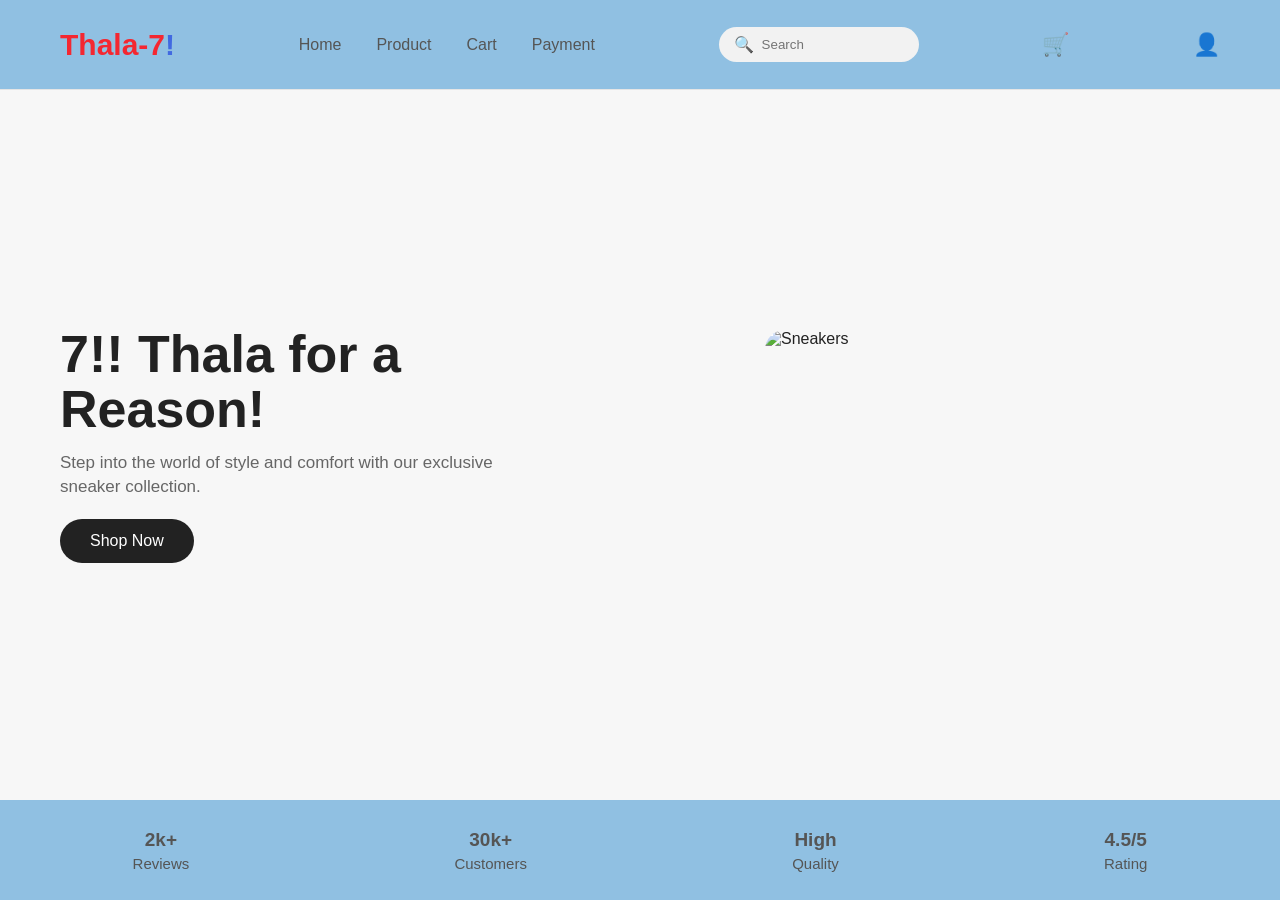
==== commit c9127eff: "styling and structure improved" ====
--- a/index.html
+++ b/index.html
@@ -1,76 +1,121 @@
 <!DOCTYPE html>
-
 <html lang="en">
 
     <head>
         <meta charset="UTF-8">
         <meta name="viewport" content="width=device-width, initial-scale=1.0">
+
         <title>Thala 7 Sneaker Store</title>
+
         <link rel="stylesheet" href="style.css">
     </head>
 
     <body>
 
-        <!-- Header -->
+        <!-- HEADER -->
+
         <header class="header">
 
             <div class="container">
 
                 <!-- Logo -->
+
                 <div class="logo">
                     <h1>Thala-7</h1>
                 </div>
 
                 <!-- Navigation -->
+
                 <nav class="nav">
+
                     <ul>
-                        <li><a href="index.html">Home</a></li>
-                        <li><a href="product.html">Product</a></li>
-                        <li><a href="cart.html">Cart</a></li>
-                        <li><a href="payment.html">Payment</a></li>
+
+                        <li>
+                            <a href="index.html">Home</a>
+                        </li>
+
+                        <li>
+                            <a href="product.html">Product</a>
+                        </li>
+
+                        <li>
+                            <a href="cart.html">Cart</a>
+                        </li>
+
+                        <li>
+                            <a href="payment.html">Payment</a>
+                        </li>
+
                     </ul>
+
                 </nav>
 
-                <!-- Search Box -->
+                <!-- Search -->
+
                 <div class="search-box">
+
                     <span>🔍</span>
-                    <input type="text" placeholder="Search">
+
+                    <input
+                        type="text"
+                        placeholder="Search">
+
                 </div>
 
-                <!-- Cart Icon -->
+                <!-- Cart -->
+
                 <div class="cart-icon">
-                    <button>🛒</button>
+
+                    <a href="cart.html" aria-label="Shopping Cart">
+                        🛒
+                    </a>
+
                 </div>
 
-                <!-- User Icon -->
+                <!-- User -->
+
                 <div class="user-icon">
-                    <button>👤</button>
+
+                    <button type="button" aria-label="User">
+                        👤
+                    </button>
+
                 </div>
 
             </div>
 
         </header>
 
-        <!-- Main Content -->
-        <main>
+        <!-- MAIN -->
 
-            <!-- Hero Section -->
+        <main class="home-main">
+
+            <!-- HERO SECTION -->
+
             <section class="hero">
 
                 <div class="container">
 
+                    <!-- Left Content -->
+
                     <div class="left">
 
-                        <h1>7!! Thala for a Reason!</h1>
+                        <h1>
+                            7!! Thala for a Reason!
+                        </h1>
 
                         <p>
-                            Step into the world of style and comfort with our
-                            exclusive sneaker collection.
+                            Step into the world of style and comfort
+                            with our exclusive sneaker collection.
                         </p>
 
-                        <a href="product.html" class="btn">Shop Now</a>
+                        <a href="product.html" class="btn">
+                            Shop Now
+                        </a>
 
                     </div>
+
+                    <!-- Right Image -->
 
                     <div class="right">
 
@@ -84,29 +129,50 @@
 
             </section>
 
-            <!-- Services Section -->
+            <!-- SERVICES SECTION -->
+
             <section class="services">
 
                 <div class="container">
 
                     <div class="reviews">
+
                         <h2>2k+</h2>
-                        <p>Reviews</p>
+
+                        <p>
+                            Reviews
+                        </p>
+
                     </div>
 
                     <div class="customer">
+
                         <h2>30k+</h2>
-                        <p>Customers</p>
+
+                        <p>
+                            Customers
+                        </p>
+
                     </div>
 
                     <div class="quality">
+
                         <h2>High</h2>
-                        <p>Quality</p>
+
+                        <p>
+                            Quality
+                        </p>
+
                     </div>
 
                     <div class="rating">
+
                         <h2>4.5/5</h2>
-                        <p>Rating</p>
+
+                        <p>
+                            Rating
+                        </p>
+
                     </div>
 
                 </div>
@@ -114,6 +180,7 @@
             </section>
 
         </main>
+
     </body>
 
-</html>
+</html>
--- a/style.css
+++ b/style.css
@@ -1,4 +1,4 @@
-/* Reset */
+/* BASIC RESET */
 
 * {
     margin: 0;
@@ -6,31 +6,39 @@
     box-sizing: border-box;
 }
 
-
-/* Body */
+html {
+    width: 100%;
+    height: 100%;
+    overflow-x: hidden;
+}
 
 body {
+    width: 100%;
+    min-height: 100vh;
     font-family: Arial, sans-serif;
     background-color: #f7f7f7;
     color: #222;
-}
-
-
-/* Header */
+    overflow-x: hidden;
+}
+
+
+/* HEADER */
 
 .header {
+    height: 90px;
     background-color: #90c0e2;
-    padding: 18px 60px;
+    padding: 15px 60px;
     border-bottom: 1px solid #e5e5e5;
-}
-
-
-/* Container */
-
-.container {
+    position: relative;
+    z-index: 10;
+}
+
+.header .container {
+    height: 100%;
     display: flex;
     justify-content: space-between;
     align-items: center;
+    gap: 20px;
 }
 
 
@@ -48,10 +56,11 @@
 }
 
 
-/* Navigation */
+/* NAVIGATION */
 
 .nav ul {
     display: flex;
+    align-items: center;
     list-style: none;
     gap: 35px;
 }
@@ -60,7 +69,7 @@
     text-decoration: none;
     color: #555;
     font-size: 16px;
-    transition: .3s;
+    transition: 0.3s;
 }
 
 .nav ul li a:hover {
@@ -68,12 +77,12 @@
 }
 
 
-/* Search Box */
+/* SEARCH */
 
 .search-box {
     display: flex;
     align-items: center;
-    background: #f2f2f2;
+    background-color: #f2f2f2;
     border-radius: 25px;
     padding: 8px 15px;
     width: 200px;
@@ -87,13 +96,18 @@
     width: 100%;
     border: none;
     outline: none;
-    background: transparent;
-}
-
-
-/* Cart & User Icons */
-
-.cart-icon button,
+    background-color: transparent;
+}
+
+
+/* CART + USER */
+
+.cart-icon a {
+    text-decoration: none;
+    font-size: 22px;
+    color: #222;
+}
+
 .user-icon button {
     background: none;
     border: none;
@@ -101,16 +115,18 @@
     cursor: pointer;
 }
 
-.cart-icon button:hover,
+.cart-icon a:hover,
 .user-icon button:hover {
     color: #ff0000;
 }
 
 
-/* Main Section */
-
-main {
-    width: 100%;
+/* HOME PAGE */
+
+.home-main {
+    height: calc(100vh - 90px);
+    display: flex;
+    flex-direction: column;
     overflow: hidden;
 }
 
@@ -118,13 +134,15 @@
 /* Hero */
 
 .hero {
-    padding: 40px 60px;
-    min-height: 70vh;
+    flex: 1;
+    min-height: 0;
+    padding: 20px 60px;
     display: flex;
     align-items: center;
 }
 
 .hero .container {
+    width: 100%;
     display: flex;
     justify-content: space-between;
     align-items: center;
@@ -132,24 +150,24 @@
 }
 
 
-/* Left Side */
+/* Hero Left */
 
 .left {
     flex: 1;
 }
 
 .left h1 {
-    font-size: 60px;
-    line-height: 1.1;
+    font-size: 52px;
+    line-height: 1.05;
+    margin-bottom: 15px;
+}
+
+.left p {
+    width: 80%;
     margin-bottom: 20px;
-}
-
-.left p {
-    font-size: 18px;
     color: #666;
-    width: 80%;
-    margin-bottom: 35px;
-    line-height: 1.5;
+    font-size: 17px;
+    line-height: 1.4;
 }
 
 
@@ -157,20 +175,20 @@
 
 .btn {
     display: inline-block;
-    padding: 15px 35px;
-    background: #222;
+    padding: 13px 30px;
+    background-color: #222;
     color: white;
     text-decoration: none;
     border-radius: 40px;
-    transition: .3s;
+    transition: 0.3s;
 }
 
 .btn:hover {
-    background: #ff0000;
-}
-
-
-/* Right Side */
+    background-color: #ff0000;
+}
+
+
+/* Hero Right */
 
 .right {
     flex: 1;
@@ -180,22 +198,25 @@
 
 .right img {
     width: 350px;
-    height: 250px;
+    height: 230px;
     max-width: 100%;
     object-fit: cover;
     border-radius: 20px;
-    margin-top: 0;
-}
-
-
-/* Services Overview */
+}
+
+
+/* SERVICES */
 
 .services {
-    background: #90c0e2;
-    padding: 25px 0;
+    height: 100px;
+    flex-shrink: 0;
+    background-color: #90c0e2;
+    display: flex;
+    align-items: center;
 }
 
 .services .container {
+    width: 100%;
     display: flex;
     justify-content: space-around;
     align-items: center;
@@ -207,30 +228,33 @@
 }
 
 .services h2 {
-    font-size: 20px;
-    margin-bottom: 5px;
+    font-size: 19px;
+    margin-bottom: 4px;
 }
 
 .services p {
-    font-size: 18px;
-}
-
-
-/* Product Display */
+    font-size: 15px;
+}
+
+
+/* PRODUCT PAGE */
 
 .display {
+    height: calc(100vh - 90px);
     background-color: #ffffff;
-    padding: 40px;
-}
-
-
-/* Product Main Area */
-
-.display > .container {
+    padding: 20px 40px 10px;
+    display: flex;
+    flex-direction: column;
+    overflow: hidden;
+}
+
+.display>.container {
+    flex: 1;
+    min-height: 0;
     display: flex;
     justify-content: space-between;
     align-items: center;
-    gap: 50px;
+    gap: 40px;
 }
 
 
@@ -245,24 +269,21 @@
 
 .main-image {
     width: 350px;
-    height: 250px;
+    height: 225px;
     background-color: #f5f5f5;
     border-radius: 5px;
-
-    display: flex;
-    align-items: center;
+    display: flex;
     justify-content: center;
-
+    align-items: center;
     overflow: hidden;
 }
 
 .main-image img {
     width: 350px;
-    height: 250px;
+    height: 225px;
     max-width: 100%;
     object-fit: cover;
     border-radius: 5px;
-    margin-top: 0;
 }
 
 
@@ -277,8 +298,8 @@
 }
 
 .product-details h1 {
-    font-size: 30px;
-    line-height: 1.0;
+    font-size: 28px;
+    line-height: 1.1;
     margin-bottom: 10px;
     color: #222;
 }
@@ -286,26 +307,26 @@
 .description {
     color: #666;
     font-size: 12px;
-    line-height: 1.2;
-    margin-bottom: 20px;
-}
-
-
-/* Price and Sale */
+    line-height: 1.3;
+    margin-bottom: 15px;
+}
+
+
+/* Price */
 
 .price-section {
     display: flex;
     align-items: center;
-    gap: 20px;
-    margin-bottom: 20px;
+    gap: 18px;
+    margin-bottom: 16px;
 }
 
 .price-section h2 {
     color: #165dff;
     background-color: #eef3ff;
-    padding: 10px 17px;
+    padding: 8px 14px;
     border-radius: 8px;
-    font-size: 25px;
+    font-size: 23px;
 }
 
 .sale span {
@@ -317,7 +338,16 @@
 .sale p {
     color: #777;
     font-size: 12px;
-    margin-top: 5px;
+    margin-top: 4px;
+}
+
+
+/* Product Actions */
+
+.product-actions {
+    display: flex;
+    align-items: center;
+    gap: 15px;
 }
 
 
@@ -329,12 +359,11 @@
     width: fit-content;
     background-color: #f2f2f2;
     border-radius: 8px;
-    margin-bottom: 18px;
 }
 
 .quantity button {
     border: none;
-    background: transparent;
+    background-color: transparent;
     padding: 8px 12px;
     font-size: 16px;
     cursor: pointer;
@@ -353,14 +382,17 @@
 /* Add To Cart */
 
 .add-cart {
+    display: inline-block;
     border: none;
     background-color: #2f97f2;
     color: white;
-    padding: 15px 30px;
+    padding: 12px 23px;
     border-radius: 8px;
-    font-size: 16px;
+    font-size: 15px;
     cursor: pointer;
-    transition: .3s;
+    text-decoration: none;
+    transition: 0.3s;
+    white-space: nowrap;
 }
 
 .add-cart:hover {
@@ -368,54 +400,42 @@
 }
 
 
-/* Product Gallery */
+/* PRODUCT GALLERY */
 
 .gallery {
     width: 100%;
+    height: 100px;
+    flex-shrink: 0;
     display: flex;
     justify-content: center;
     align-items: center;
     gap: 15px;
-
-    margin-top: 35px;
-    padding: 10px 20px;
-
+    padding: 5px 20px;
     overflow-x: auto;
     overflow-y: hidden;
 }
 
-
-/* Gallery Items */
-
 .gallery-item {
-    min-width: 160px;
-    height: 120px;
+    min-width: 135px;
+    height: 90px;
     background-color: #f5f5f5;
     border-radius: 10px;
-
-    display: flex;
-    align-items: center;
+    display: flex;
     justify-content: center;
-
+    align-items: center;
     overflow: hidden;
     flex-shrink: 0;
 }
 
-
-/* Gallery Images */
-
 .gallery-item img {
     width: 100%;
     height: 100%;
-    padding: 8px;
-
+    padding: 7px;
     object-fit: contain;
     object-position: center;
-
     display: block;
-
     cursor: pointer;
-    transition: .3s;
+    transition: 0.3s;
 }
 
 .gallery-item img:hover {
@@ -423,38 +443,35 @@
 }
 
 
-/* ================================================= */
-/* SHOPPING CART */
-/* ================================================= */
-
-
-/* Shopping Cart */
+/* CART PAGE */
 
 .cart-section {
+    height: calc(100vh - 90px);
     background-color: #ffffff;
-    padding: 50px 60px;
-}
-
-
-/* Cart Main Container */
+    padding: 25px 60px;
+    display: flex;
+    align-items: center;
+    overflow: hidden;
+}
 
 .cart-container {
+    width: 100%;
     display: flex;
     justify-content: space-between;
-    align-items: flex-start;
-    gap: 50px;
-}
-
-
-/* Left Cart Section */
+    align-items: center;
+    gap: 40px;
+}
+
+
+/* Cart Left */
 
 .cart-left {
     flex: 1;
 }
 
 .cart-left h1 {
-    font-size: 32px;
-    margin-bottom: 30px;
+    font-size: 30px;
+    margin-bottom: 20px;
     color: #222;
 }
 
@@ -471,12 +488,12 @@
     color: #777;
     font-size: 13px;
     font-weight: normal;
+    padding: 9px 0;
+    border-bottom: 1px solid #eeeeee;
+}
+
+.cart-table td {
     padding: 12px 0;
-    border-bottom: 1px solid #eeeeee;
-}
-
-.cart-table td {
-    padding: 18px 0;
     font-size: 13px;
     color: #555;
     border-bottom: 1px solid #eeeeee;
@@ -509,7 +526,7 @@
 
 .cart-quantity button {
     border: none;
-    background: transparent;
+    background-color: transparent;
     padding: 5px 8px;
     font-size: 14px;
     cursor: pointer;
@@ -525,11 +542,11 @@
 }
 
 
-/* Remove Button */
+/* Remove */
 
 .remove-btn {
     border: none;
-    background: none;
+    background-color: transparent;
     color: #ff6b6b;
     font-size: 18px;
     cursor: pointer;
@@ -544,7 +561,7 @@
 
 .continue-shopping {
     display: inline-block;
-    margin-top: 180px;
+    margin-top: 25px;
     text-decoration: none;
     color: #333;
     font-size: 16px;
@@ -556,14 +573,15 @@
 }
 
 
-/* Right Cart Section */
+/* Cart Right */
 
 .cart-right {
-    width: 380px;
-}
-
-
-/* Cart Summary Card */
+    width: 360px;
+    flex-shrink: 0;
+}
+
+
+/* Cart Summary */
 
 .cart-summary {
     background-color: #ffffff;
@@ -591,7 +609,7 @@
 .coupon-box input {
     flex: 1;
     min-width: 0;
-    padding: 12px;
+    padding: 10px;
     border: 1px solid #eeeeee;
     border-radius: 8px;
     outline: none;
@@ -606,7 +624,7 @@
     border: none;
     background-color: #f15797;
     color: white;
-    padding: 12px 15px;
+    padding: 10px 14px;
     border-radius: 8px;
     cursor: pointer;
     font-size: 12px;
@@ -620,14 +638,14 @@
 /* Price Details */
 
 .price-details {
-    margin-top: 25px;
+    margin-top: 18px;
 }
 
 .price-details div {
     display: flex;
     justify-content: space-between;
     align-items: center;
-    margin-bottom: 15px;
+    margin-bottom: 9px;
     color: #999;
     font-size: 14px;
 }
@@ -637,25 +655,28 @@
     font-size: 17px;
     font-weight: bold;
     margin-top: 8px;
-    padding-top: 12px;
+    padding-top: 10px;
     border-top: 1px solid #eeeeee;
 }
 
 
-/* Pay Now Button */
+/* Pay Now */
 
 .pay-now {
+    display: block;
     width: 100%;
     border: none;
     background-color: #4069a9;
     color: white;
-    padding: 15px;
+    padding: 13px;
     border-radius: 12px;
     font-size: 16px;
     font-weight: bold;
-    margin-top: 20px;
+    margin-top: 15px;
     cursor: pointer;
-    transition: .3s;
+    text-decoration: none;
+    text-align: center;
+    transition: 0.3s;
 }
 
 .pay-now:hover {
@@ -669,8 +690,8 @@
     display: flex;
     justify-content: center;
     align-items: center;
-    gap: 20px;
-    margin-top: 15px;
+    gap: 18px;
+    margin-top: 10px;
 }
 
 .payment-icons span {
@@ -692,133 +713,128 @@
     color: #63a85c;
 }
 
-/* PAYMENT / CHECKOUT SECTION */
-
-/* Payment Section */
+
+/* PAYMENT PAGE */
 
 .payment-section {
+    width: 100%;
+    height: calc(100vh - 90px);
+    min-height: 0;
     background-color: #f7f9fa;
-    padding: 50px 60px;
-}
-
-
-/* Main Payment Container */
+    padding: 15px 40px;
+    display: flex;
+    align-items: center;
+    justify-content: center;
+    overflow: hidden;
+}
 
 .payment-container {
+    width: 100%;
+    max-width: 1120px;
+    height: 100%;
+    margin: 0 auto;
     display: flex;
     justify-content: space-between;
-    align-items: flex-start;
-    gap: 55px;
-
-    max-width: 1200px;
-    margin: 0 auto;
-}
-
-
-/* Left Payment Side */
+    align-items: center;
+    gap: 35px;
+}
+
+
+/* PAYMENT LEFT */
 
 .payment-left {
     flex: 1;
-    max-width: 600px;
-}
-
-
-/* Checkout Title */
+    min-width: 0;
+    max-width: 680px;
+}
 
 .checkout-title {
     color: #888;
-    font-size: 15px;
-    margin-bottom: 35px;
-}
-
-
-/* Payment Heading */
+    font-size: 12px;
+    margin: 0 0 4px 0;
+}
 
 .payment-left h1 {
-    font-size: 24px;
+    font-size: 25px;
+    line-height: 1.2;
     color: #222;
-    margin-bottom: 12px;
-}
-
-
-/* Email Section */
+    margin: 0 0 8px 0;
+}
+
+
+/* EMAIL */
 
 .email-section {
-    margin-bottom: 30px;
+    margin-bottom: 10px;
 }
 
 .email-section label {
     display: block;
     color: #555;
-    font-size: 13px;
-    margin-bottom: 8px;
+    font-size: 12px;
+    margin-bottom: 4px;
 }
 
 .email-section input {
     width: 100%;
-    height: 52px;
-
-    padding: 10px 14px;
-
+    height: 40px;
+    padding: 7px 11px;
+    border: 1px solid #e1e5e8;
+    border-radius: 8px;
+    background-color: #ffffff;
+    outline: none;
+    font-size: 12px;
+    color: #555;
+}
+
+.email-section input:focus {
+    border-color: #90c0e2;
+}
+
+
+/* PAYMENT CARD */
+
+.payment-card {
+    width: 100%;
+    background-color: #ffffff;
     border: 1px solid #e1e5e8;
     border-radius: 10px;
-
-    background-color: #ffffff;
-
-    outline: none;
-
-    font-size: 13px;
-}
-
-.email-section input:focus {
-    border-color: #90c0e2;
-}
-
-
-/* Payment Card */
-
-.payment-card {
-    background-color: #ffffff;
-
-    border: 1px solid #e1e5e8;
-    border-radius: 12px;
-
-    padding: 18px;
-
+    padding: 12px 14px;
     box-shadow: 0 2px 8px rgba(0, 0, 0, 0.04);
 }
 
-
-/* Payment Options */
+.payment-card h2 {
+    font-size: 19px;
+    line-height: 1.2;
+    color: #222;
+    margin: 0 0 9px 0;
+}
+
+
+/* PAYMENT OPTIONS */
 
 .payment-options {
-    display: flex;
-    gap: 12px;
-    margin-bottom: 25px;
+    width: 100%;
+    display: flex;
+    gap: 8px;
+    margin-bottom: 10px;
 }
 
 .payment-option {
     flex: 1;
-
-    height: 75px;
-
+    min-width: 0;
+    height: 45px;
     border: 1px solid #dfe4e8;
-    border-radius: 10px;
-
+    border-radius: 8px;
     background-color: #ffffff;
-
-    display: flex;
-    flex-direction: column;
+    display: flex;
     justify-content: center;
-    align-items: flex-start;
-
-    padding: 10px 14px;
-
+    align-items: center;
+    padding: 6px;
     color: #68747d;
-
     font-size: 13px;
-
     cursor: pointer;
+    white-space: nowrap;
 }
 
 .payment-option:hover {
@@ -830,46 +846,32 @@
     color: #fa6c45;
 }
 
-.payment-icon {
-    font-size: 19px;
-    margin-bottom: 5px;
-}
-
-
-/* Payment Input Group */
+
+/* INPUT GROUP */
 
 .input-group {
     width: 100%;
-    margin-bottom: 15px;
+    margin-bottom: 8px;
 }
 
 .input-group label {
     display: block;
-
     color: #555;
-
-    font-size: 12px;
-
-    margin-bottom: 6px;
+    font-size: 11px;
+    margin-bottom: 3px;
 }
 
 .input-group input,
 .input-group select {
     width: 100%;
-    height: 48px;
-
-    padding: 10px 12px;
-
+    height: 36px;
+    padding: 6px 10px;
     border: 1px solid #e1e5e8;
-    border-radius: 8px;
-
+    border-radius: 7px;
     background-color: #f7f9fa;
-
     outline: none;
-
     color: #555;
-
-    font-size: 12px;
+    font-size: 11px;
 }
 
 .input-group input:focus,
@@ -878,229 +880,157 @@
 }
 
 
-/* Two Inputs */
+/* TWO INPUTS */
 
 .input-row {
-    display: flex;
-    gap: 20px;
+    width: 100%;
+    display: flex;
+    gap: 10px;
 }
 
 .input-row .input-group {
     flex: 1;
-}
-
-
-/* Right Payment Side */
+    min-width: 0;
+}
+
+
+/* PAYMENT BUTTON */
+
+.payment-pay-now {
+    width: 100%;
+    height: 40px;
+    border: none;
+    background-color: #e62269;
+    color: white;
+    padding: 8px 12px;
+    border-radius: 8px;
+    font-size: 14px;
+    font-weight: bold;
+    margin-top: 2px;
+    cursor: pointer;
+    transition: 0.3s;
+}
+
+.payment-pay-now:hover {
+    background-color: #1864f3;
+}
+
+
+/* PAYMENT NOTE */
+
+.payment-note {
+    text-align: center;
+    color: #888;
+    font-size: 10px;
+    line-height: 1.2;
+    margin: 5px 0 0 0;
+}
+
+
+/* PAYMENT RIGHT */
 
 .payment-right {
-    width: 400px;
+    width: 330px;
     flex-shrink: 0;
 }
-
-
-/* Order Heading */
 
 .order-heading {
     text-align: center;
-
-    font-size: 28px;
-
+    font-size: 24px;
+    line-height: 1.2;
     color: #222;
-
-    margin-top: 0;
-    margin-bottom: 35px;
-}
-
-
-/* Order Summary Card */
+    margin: 0 0 10px 0;
+}
+
+
+/* ORDER CARD */
 
 .order-card {
+    width: 100%;
     background-color: #ffffff;
-
     border: 1px solid #e5e5e5;
-
-    border-radius: 12px;
-
-    padding: 20px;
-
+    border-radius: 10px;
+    padding: 14px;
     box-shadow: 0 2px 8px rgba(0, 0, 0, 0.05);
 }
 
 
-/* Checkout Coupon */
-
-.checkout-coupon label {
-    display: block;
-
-    color: #555;
-
-    font-size: 12px;
-
-    margin-bottom: 7px;
-}
-
-.checkout-coupon-box {
-    display: flex;
+/* ORDER PRODUCT */
+
+.order-product {
+    display: flex;
+    align-items: center;
     gap: 10px;
-}
-
-.checkout-coupon-box input {
+    padding-bottom: 10px;
+    border-bottom: 1px solid #eeeeee;
+}
+
+.order-product img {
+    width: 85px;
+    height: 68px;
+    object-fit: cover;
+    border-radius: 8px;
+    flex-shrink: 0;
+}
+
+.order-product div {
     flex: 1;
     min-width: 0;
-
-    height: 50px;
-
-    padding: 10px 12px;
-
-    border: 1px solid #e1e5e8;
-
-    border-radius: 8px;
-
-    background-color: #ffffff;
-
-    outline: none;
-
+}
+
+.order-product h3 {
+    color: #333;
+    font-size: 13px;
+    line-height: 1.2;
+    margin: 0 0 4px 0;
+}
+
+.order-product p {
+    color: #888;
+    font-size: 11px;
+    margin: 0 0 4px 0;
+}
+
+.order-product strong {
+    color: #222;
+    font-size: 14px;
+}
+
+
+/* ORDER DETAILS */
+
+.order-details {
+    margin-top: 10px;
+}
+
+.order-details div {
+    display: flex;
+    justify-content: space-between;
+    align-items: center;
+    gap: 10px;
+    margin-bottom: 6px;
+    color: #888;
     font-size: 12px;
-}
-
-.checkout-coupon-box input:focus {
-    border-color: #90c0e2;
-}
-
-.checkout-coupon-box button {
-    border: none;
-
-    background-color: #2f7ff5;
-
-    color: white;
-
-    padding: 10px 18px;
-
-    border-radius: 8px;
-
-    font-size: 12px;
-
-    cursor: pointer;
-}
-
-.checkout-coupon-box button:hover {
-    background-color: #165dff;
-}
-
-
-/* Order Details */
-
-.order-details {
-    margin-top: 28px;
-}
-
-.order-details div {
-    display: flex;
-
-    justify-content: space-between;
-
-    align-items: center;
-
-    margin-bottom: 15px;
-
-    color: #888;
-
-    font-size: 13px;
 }
 
 .order-details .order-total {
     color: #222;
-
-    font-size: 17px;
-
+    font-size: 16px;
     font-weight: bold;
-
-    margin-top: 10px;
-
-    padding-top: 13px;
-
+    margin-top: 6px;
+    margin-bottom: 0;
+    padding-top: 8px;
     border-top: 1px solid #eeeeee;
 }
 
 
-/* Payment Pay Now */
-
-.payment-pay-now {
-    width: 100%;
-
-    border: none;
-
-    background-color: #e62269;
-
-    color: white;
-
-    padding: 16px;
-
-    border-radius: 12px;
-
-    font-size: 16px;
-
-    font-weight: bold;
-
-    margin-top: 35px;
-
-    cursor: pointer;
-
-    transition: .3s;
-}
-
-.payment-pay-now:hover {
-    background-color: #1864f3;
-}
-
-
-/* Checkout Payment Icons */
-
-.checkout-payment-icons {
-    display: flex;
-
-    justify-content: center;
-
-    align-items: center;
-
-    gap: 20px;
-
-    margin-top: 16px;
-}
-
-.checkout-payment-icons span {
-    font-size: 10px;
-
-    font-weight: bold;
-
-    color: #777;
-}
-
-.checkout-payment-icons .secure {
-    color: #61a854;
-}
-
-.checkout-payment-icons .razorpay {
-    color: #2468d9;
-
-    font-size: 15px;
-}
-
-.checkout-payment-icons .upi {
-    color: #63a85c;
-}
-
-/* RESPONSIVE DESIGN */
-
-
 /* TABLET - 1024px */
 
 @media (max-width: 1024px) {
 
-    /* Header */
-
     .header {
-        padding: 18px 30px;
+        height: 85px;
+        padding: 15px 30px;
     }
 
     .nav ul {
@@ -1112,84 +1042,137 @@
     }
 
 
-    /* Hero */
+    /* Home */
+
+    .home-main {
+        height: calc(100vh - 85px);
+    }
 
     .hero {
-        padding: 35px 30px;
+        padding: 15px 30px;
     }
 
     .left h1 {
-        font-size: 48px;
+        font-size: 45px;
     }
 
     .left p {
-        font-size: 16px;
+        font-size: 15px;
+        margin-bottom: 15px;
     }
 
     .right img {
         width: 320px;
-        height: 230px;
-    }
-
-
-    /* Product Display */
+        height: 210px;
+    }
+
+    .services {
+        height: 95px;
+    }
+
+    .services h2 {
+        font-size: 18px;
+    }
+
+    .services p {
+        font-size: 14px;
+    }
+
+
+    /* Product */
 
     .display {
-        padding: 35px 30px;
-    }
-
-    .display > .container {
+        height: calc(100vh - 85px);
+        padding: 15px 30px 8px;
+    }
+
+    .display>.container {
         gap: 30px;
     }
 
     .main-image {
         width: 320px;
-        height: 240px;
+        height: 210px;
     }
 
     .main-image img {
         width: 320px;
-        height: 240px;
-    }
-
-    .product-details {
-        max-width: 100%;
-    }
-
-
-    /* Shopping Cart */
+        height: 210px;
+    }
+
+    .product-details h1 {
+        font-size: 26px;
+    }
+
+
+    /* Cart */
 
     .cart-section {
-        padding: 40px 30px;
-    }
-
-    .cart-container {
-        gap: 30px;
+        height: calc(100vh - 85px);
+        padding: 20px 30px;
     }
 
     .cart-right {
-        width: 340px;
+        width: 330px;
     }
 
 
     /* Payment */
 
     .payment-section {
-        padding: 40px 30px;
+        height: calc(100vh - 85px);
+        min-height: 0;
+        padding: 12px 25px;
     }
 
     .payment-container {
-        gap: 30px;
+        gap: 25px;
+        max-width: 950px;
     }
 
     .payment-left {
-        max-width: 100%;
+        max-width: none;
+        min-width: 0;
     }
 
     .payment-right {
-        width: 340px;
-    }
-
+        width: 300px;
+    }
+
+    .payment-left h1 {
+        font-size: 23px;
+    }
+
+    .payment-card {
+        padding: 11px 13px;
+    }
+
+    .payment-option {
+        font-size: 12px;
+        height: 43px;
+    }
+
+    .input-group {
+        margin-bottom: 7px;
+    }
+
+    .input-group input,
+    .input-group select {
+        height: 35px;
+    }
+
+    .order-heading {
+        font-size: 22px;
+    }
+
+    .order-card {
+        padding: 13px;
+    }
+
+    .order-product img {
+        width: 80px;
+        height: 65px;
+    }
 }
 
 
@@ -1197,9 +1180,12 @@
 
 @media (max-width: 768px) {
 
-    /* Header */
+    body {
+        overflow-y: auto;
+    }
 
     .header {
+        height: auto;
         padding: 15px 20px;
     }
 
@@ -1232,11 +1218,16 @@
     }
 
 
-    /* Hero */
+    /* Home */
+
+    .home-main {
+        height: auto;
+        overflow: visible;
+    }
 
     .hero {
-        padding: 35px 20px;
         min-height: auto;
+        padding: 30px 20px;
     }
 
     .hero .container {
@@ -1250,7 +1241,7 @@
     }
 
     .left h1 {
-        font-size: 42px;
+        font-size: 40px;
     }
 
     .left p {
@@ -1260,19 +1251,17 @@
 
     .right img {
         width: 320px;
-        height: 220px;
-    }
-
-
-    /* Services */
+        height: 210px;
+    }
 
     .services {
+        height: auto;
         padding: 20px;
     }
 
     .services .container {
         flex-wrap: wrap;
-        gap: 25px;
+        gap: 20px;
     }
 
     .services .container div {
@@ -1280,15 +1269,17 @@
     }
 
 
-    /* Product Display */
+    /* Product */
 
     .display {
-        padding: 30px 20px;
-    }
-
-    .display > .container {
+        height: auto;
+        overflow: visible;
+        padding: 25px 20px;
+    }
+
+    .display>.container {
         flex-direction: column;
-        gap: 30px;
+        gap: 25px;
     }
 
     .left-show,
@@ -1298,13 +1289,13 @@
 
     .main-image {
         width: 350px;
-        height: 250px;
+        height: 230px;
         max-width: 100%;
     }
 
     .main-image img {
         width: 350px;
-        height: 250px;
+        height: 230px;
         max-width: 100%;
     }
 
@@ -1314,7 +1305,7 @@
     }
 
     .product-details h1 {
-        font-size: 26px;
+        font-size: 25px;
     }
 
     .description {
@@ -1325,38 +1316,29 @@
         justify-content: center;
     }
 
-    .quantity {
-        margin-left: auto;
-        margin-right: auto;
-    }
-
-    .add-cart {
-        margin: 0 auto;
-    }
-
-
-    /* Gallery */
+    .product-actions {
+        justify-content: center;
+    }
 
     .gallery {
+        height: 105px;
         justify-content: flex-start;
-        padding: 10px 0;
-    }
-
-    .gallery-item {
-        min-width: 140px;
-        height: 110px;
-    }
-
-
-    /* Shopping Cart */
+        padding: 5px 0;
+        margin-top: 20px;
+    }
+
+
+    /* Cart */
 
     .cart-section {
-        padding: 35px 20px;
+        height: auto;
+        overflow: visible;
+        padding: 30px 20px;
     }
 
     .cart-container {
         flex-direction: column;
-        gap: 35px;
+        gap: 30px;
     }
 
     .cart-left,
@@ -1368,44 +1350,39 @@
         font-size: 28px;
     }
 
-    .cart-table {
-        font-size: 12px;
-    }
-
-    .cart-table th,
-    .cart-table td {
-        padding: 14px 5px;
-    }
-
     .continue-shopping {
-        margin-top: 40px;
-    }
-
-
-    /* Payment Section */
+        margin-top: 25px;
+    }
+
+
+    /* Payment */
 
     .payment-section {
-        padding: 35px 20px;
+        height: auto;
+        min-height: auto;
+        overflow: visible;
+        padding: 25px 20px;
     }
 
     .payment-container {
+        width: 100%;
+        height: auto;
         flex-direction: column;
-        gap: 35px;
-    }
-
-    .payment-left,
+        align-items: stretch;
+        gap: 25px;
+    }
+
+    .payment-left {
+        width: 100%;
+        max-width: 100%;
+    }
+
     .payment-right {
         width: 100%;
-        max-width: 100%;
-    }
-
-    .checkout-title {
-        margin-bottom: 20px;
-    }
-
-    .order-heading {
-        margin-top: 0;
-        margin-bottom: 20px;
+    }
+
+    .payment-left h1 {
+        font-size: 24px;
     }
 
     .payment-options {
@@ -1413,22 +1390,19 @@
     }
 
     .payment-option {
-        height: 65px;
-        padding: 8px;
-    }
-
-    .payment-right {
-        width: 100%;
-    }
-
+        font-size: 13px;
+    }
+
+    .order-heading {
+        font-size: 23px;
+        margin-bottom: 10px;
+    }
 }
 
 
 /* SMALL MOBILE - 480px */
 
 @media (max-width: 480px) {
-
-    /* Header */
 
     .header {
         padding: 15px;
@@ -1456,10 +1430,10 @@
     }
 
 
-    /* Hero */
+    /* Home */
 
     .hero {
-        padding: 30px 15px;
+        padding: 25px 15px;
     }
 
     .left h1 {
@@ -1472,14 +1446,11 @@
 
     .right img {
         width: 100%;
-        height: 210px;
-    }
-
-
-    /* Services */
+        height: 200px;
+    }
 
     .services .container {
-        gap: 20px;
+        gap: 18px;
     }
 
     .services .container div {
@@ -1498,21 +1469,21 @@
     /* Product */
 
     .display {
-        padding: 25px 15px;
+        padding: 22px 15px;
     }
 
     .main-image {
         width: 100%;
-        height: 230px;
+        height: 210px;
     }
 
     .main-image img {
         width: 100%;
-        height: 230px;
+        height: 210px;
     }
 
     .product-details h1 {
-        font-size: 23px;
+        font-size: 22px;
     }
 
     .price-section {
@@ -1520,23 +1491,33 @@
     }
 
     .price-section h2 {
-        font-size: 21px;
+        font-size: 20px;
         padding: 8px 12px;
     }
 
-
-    /* Gallery */
+    .product-actions {
+        gap: 10px;
+    }
+
+    .add-cart {
+        padding: 12px 18px;
+        font-size: 14px;
+    }
+
+    .gallery {
+        height: 95px;
+    }
 
     .gallery-item {
-        min-width: 125px;
-        height: 100px;
-    }
-
-
-    /* Shopping Cart */
+        min-width: 120px;
+        height: 90px;
+    }
+
+
+    /* Cart */
 
     .cart-section {
-        padding: 30px 15px;
+        padding: 25px 15px;
     }
 
     .cart-left h1 {
@@ -1546,15 +1527,7 @@
     .cart-table th,
     .cart-table td {
         font-size: 11px;
-        padding: 12px 3px;
-    }
-
-    .cart-quantity button {
-        padding: 4px 6px;
-    }
-
-    .cart-quantity span {
-        padding: 0 3px;
+        padding: 9px 3px;
     }
 
     .cart-right {
@@ -1577,27 +1550,33 @@
     /* Payment */
 
     .payment-section {
-        padding: 30px 15px;
+        padding: 20px 15px;
+    }
+
+    .payment-container {
+        gap: 22px;
+    }
+
+    .payment-left h1 {
+        font-size: 22px;
     }
 
     .payment-card {
         padding: 12px;
     }
 
+    .payment-card h2 {
+        font-size: 18px;
+    }
+
     .payment-options {
         flex-direction: column;
+        gap: 6px;
     }
 
     .payment-option {
         width: 100%;
-        height: 55px;
-        flex-direction: row;
-        align-items: center;
-        gap: 10px;
-    }
-
-    .payment-icon {
-        margin-bottom: 0;
+        height: 42px;
     }
 
     .input-row {
@@ -1605,29 +1584,29 @@
         gap: 0;
     }
 
-    .input-group input,
-    .input-group select {
-        height: 45px;
-    }
-
-    .order-heading {
-        font-size: 22px;
+    .payment-pay-now {
+        height: 40px;
+        font-size: 14px;
     }
 
     .order-card {
-        padding: 15px;
-    }
-
-    .checkout-coupon-box {
-        flex-direction: column;
-    }
-
-    .checkout-coupon-box button {
-        width: 100%;
-    }
-
-    .payment-pay-now {
-        margin-top: 25px;
-    }
-
-}
+        padding: 13px;
+    }
+
+    .order-product img {
+        width: 80px;
+        height: 68px;
+    }
+
+    .order-product h3 {
+        font-size: 12px;
+    }
+
+    .order-product p {
+        font-size: 11px;
+    }
+
+    .order-details div {
+        font-size: 12px;
+    }
+}
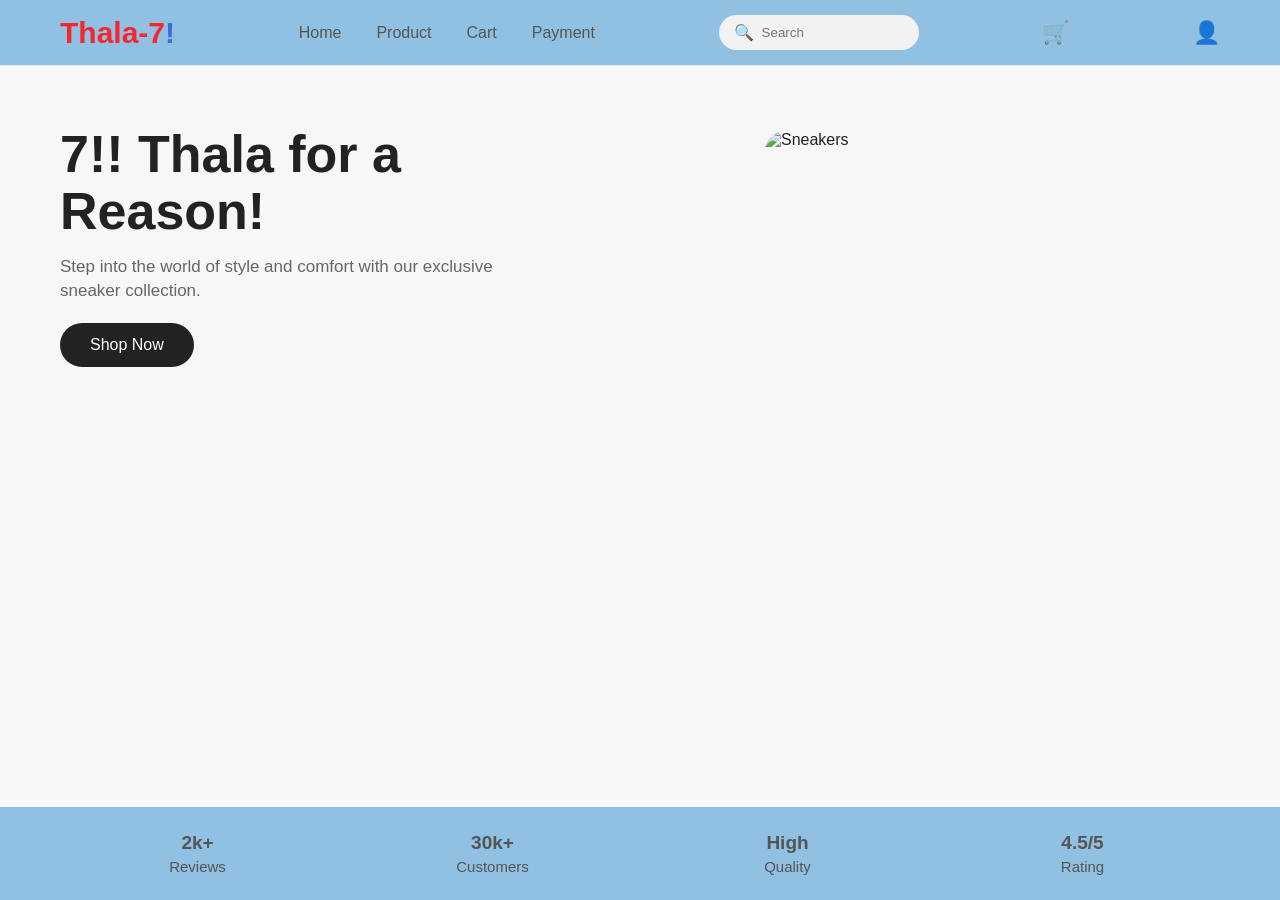
==== commit ae893441: "Updated project as per requirements" ====
--- a/index.html
+++ b/index.html
@@ -1,186 +1,92 @@
 <!DOCTYPE html>
 <html lang="en">
-
     <head>
         <meta charset="UTF-8">
         <meta name="viewport" content="width=device-width, initial-scale=1.0">
-
         <title>Thala 7 Sneaker Store</title>
-
         <link rel="stylesheet" href="style.css">
     </head>
-
     <body>
 
-        <!-- HEADER -->
-
         <header class="header">
-
-            <div class="container">
-
-                <!-- Logo -->
-
+            <div class="container header-container">
                 <div class="logo">
                     <h1>Thala-7</h1>
                 </div>
 
-                <!-- Navigation -->
-
                 <nav class="nav">
-
                     <ul>
-
-                        <li>
-                            <a href="index.html">Home</a>
-                        </li>
-
-                        <li>
-                            <a href="product.html">Product</a>
-                        </li>
-
-                        <li>
-                            <a href="cart.html">Cart</a>
-                        </li>
-
-                        <li>
-                            <a href="payment.html">Payment</a>
-                        </li>
-
+                        <li><a href="index.html">Home</a></li>
+                        <li><a href="product.html">Product</a></li>
+                        <li><a href="cart.html">Cart</a></li>
+                        <li><a href="payment.html">Payment</a></li>
                     </ul>
-
                 </nav>
 
-                <!-- Search -->
-
                 <div class="search-box">
-
                     <span>🔍</span>
-
-                    <input
-                        type="text"
-                        placeholder="Search">
-
+                    <input type="text" placeholder="Search">
                 </div>
 
-                <!-- Cart -->
-
                 <div class="cart-icon">
-
-                    <a href="cart.html" aria-label="Shopping Cart">
-                        🛒
-                    </a>
-
+                    <a href="cart.html" aria-label="Shopping Cart">🛒</a>
                 </div>
 
-                <!-- User -->
+                <div class="user-icon">
+                    <button type="button" aria-label="User">👤</button>
+                </div>
+            </div>
+        </header>
 
-                <div class="user-icon">
+        <main class="home-main">
+            <section class="hero">
+                <div class="container hero-container">
+                    <div class="hero-left">
+                        <h1>7!! Thala for a Reason!</h1>
 
-                    <button type="button" aria-label="User">
-                        👤
-                    </button>
+                        <p>
+                            Step into the world of style and comfort with our
+                            exclusive
+                            sneaker collection.
+                        </p>
 
+                        <a href="product.html" class="btn">Shop Now</a>
+                    </div>
+
+                    <div class="hero-right">
+                        <img
+                            src="https://images.unsplash.com/photo-1595950653106-6c9ebd614d3a?q=80&w=387&auto=format&fit=crop"
+                            alt="Sneakers">
+                    </div>
+                </div>
+            </section>
+        </main>
+
+        <!-- SERVICES ONLY ON HOME PAGE -->
+        <section class="services">
+            <div class="container services-container">
+                <div>
+                    <h2>2k+</h2>
+                    <p>Reviews</p>
                 </div>
 
-            </div>
-
-        </header>
-
-        <!-- MAIN -->
-
-        <main class="home-main">
-
-            <!-- HERO SECTION -->
-
-            <section class="hero">
-
-                <div class="container">
-
-                    <!-- Left Content -->
-
-                    <div class="left">
-
-                        <h1>
-                            7!! Thala for a Reason!
-                        </h1>
-
-                        <p>
-                            Step into the world of style and comfort
-                            with our exclusive sneaker collection.
-                        </p>
-
-                        <a href="product.html" class="btn">
-                            Shop Now
-                        </a>
-
-                    </div>
-
-                    <!-- Right Image -->
-
-                    <div class="right">
-
-                        <img
-                            src="https://images.unsplash.com/photo-1595950653106-6c9ebd614d3a?q=80&w=387&auto=format&fit=crop&ixlib=rb-4.1.0&ixid=M3wxMjA3fDB8MHxwaG90by1wYWdlfHx8fGVufDB8fHx8fA%3D%3D"
-                            alt="Sneakers">
-
-                    </div>
-
+                <div>
+                    <h2>30k+</h2>
+                    <p>Customers</p>
                 </div>
 
-            </section>
-
-            <!-- SERVICES SECTION -->
-
-            <section class="services">
-
-                <div class="container">
-
-                    <div class="reviews">
-
-                        <h2>2k+</h2>
-
-                        <p>
-                            Reviews
-                        </p>
-
-                    </div>
-
-                    <div class="customer">
-
-                        <h2>30k+</h2>
-
-                        <p>
-                            Customers
-                        </p>
-
-                    </div>
-
-                    <div class="quality">
-
-                        <h2>High</h2>
-
-                        <p>
-                            Quality
-                        </p>
-
-                    </div>
-
-                    <div class="rating">
-
-                        <h2>4.5/5</h2>
-
-                        <p>
-                            Rating
-                        </p>
-
-                    </div>
-
+                <div>
+                    <h2>High</h2>
+                    <p>Quality</p>
                 </div>
 
-            </section>
+                <div>
+                    <h2>4.5/5</h2>
+                    <p>Rating</p>
+                </div>
+            </div>
+        </section>
 
-        </main>
-
+        <script src="script.js"></script>
     </body>
-
 </html>
--- a/style.css
+++ b/style.css
@@ -1,4 +1,4 @@
-/* BASIC RESET */
+/* RESET AND COMMON STYLES */
 
 * {
     margin: 0;
@@ -7,42 +7,54 @@
 }
 
 html {
-    width: 100%;
-    height: 100%;
-    overflow-x: hidden;
+    min-height: 100%;
 }
 
 body {
-    width: 100%;
     min-height: 100vh;
+    display: flex;
+    flex-direction: column;
     font-family: Arial, sans-serif;
     background-color: #f7f7f7;
     color: #222;
-    overflow-x: hidden;
-}
-
+}
+
+main {
+    flex: 1;
+}
+
+.container {
+    width: 100%;
+    max-width: 1400px;
+    margin: 0 auto;
+}
+
+/* Used by product, cart, and payment pages */
+.inner-page-main {
+    display: flex;
+    flex-direction: column;
+    width: 100%;
+}
+
+.inner-page-main>section {
+    flex: 1;
+}
 
 /* HEADER */
 
 .header {
-    height: 90px;
+    flex-shrink: 0;
+    padding: 15px 60px;
     background-color: #90c0e2;
-    padding: 15px 60px;
     border-bottom: 1px solid #e5e5e5;
-    position: relative;
-    z-index: 10;
-}
-
-.header .container {
-    height: 100%;
+}
+
+.header-container {
     display: flex;
     justify-content: space-between;
     align-items: center;
     gap: 20px;
 }
-
-
-/* Logo */
 
 .logo h1 {
     color: #f42731;
@@ -55,20 +67,17 @@
     color: royalblue;
 }
 
-
-/* NAVIGATION */
-
 .nav ul {
     display: flex;
     align-items: center;
+    gap: 35px;
     list-style: none;
-    gap: 35px;
 }
 
 .nav ul li a {
-    text-decoration: none;
     color: #555;
     font-size: 16px;
+    text-decoration: none;
     transition: 0.3s;
 }
 
@@ -76,16 +85,13 @@
     color: #fa0404;
 }
 
-
-/* SEARCH */
-
 .search-box {
     display: flex;
     align-items: center;
+    width: 200px;
+    padding: 8px 15px;
     background-color: #f2f2f2;
     border-radius: 25px;
-    padding: 8px 15px;
-    width: 200px;
 }
 
 .search-box span {
@@ -99,18 +105,15 @@
     background-color: transparent;
 }
 
-
-/* CART + USER */
-
 .cart-icon a {
+    color: #222;
+    font-size: 22px;
     text-decoration: none;
-    font-size: 22px;
-    color: #222;
 }
 
 .user-icon button {
-    background: none;
     border: none;
+    background: transparent;
     font-size: 22px;
     cursor: pointer;
 }
@@ -120,49 +123,38 @@
     color: #ff0000;
 }
 
-
 /* HOME PAGE */
 
 .home-main {
-    height: calc(100vh - 90px);
     display: flex;
     flex-direction: column;
-    overflow: hidden;
-}
-
-
-/* Hero */
+}
 
 .hero {
     flex: 1;
-    min-height: 0;
-    padding: 20px 60px;
-    display: flex;
-    align-items: center;
-}
-
-.hero .container {
-    width: 100%;
+    padding: 60px;
+}
+
+.hero-container {
     display: flex;
     justify-content: space-between;
     align-items: center;
     gap: 40px;
 }
 
-
-/* Hero Left */
-
-.left {
+.hero-left,
+.hero-right {
     flex: 1;
 }
 
-.left h1 {
+.hero-left h1 {
+    max-width: 650px;
+    margin-bottom: 15px;
     font-size: 52px;
-    line-height: 1.05;
-    margin-bottom: 15px;
-}
-
-.left p {
+    line-height: 1.1;
+}
+
+.hero-left p {
     width: 80%;
     margin-bottom: 20px;
     color: #666;
@@ -170,33 +162,12 @@
     line-height: 1.4;
 }
 
-
-/* Shop Button */
-
-.btn {
-    display: inline-block;
-    padding: 13px 30px;
-    background-color: #222;
-    color: white;
-    text-decoration: none;
-    border-radius: 40px;
-    transition: 0.3s;
-}
-
-.btn:hover {
-    background-color: #ff0000;
-}
-
-
-/* Hero Right */
-
-.right {
-    flex: 1;
+.hero-right {
     display: flex;
     justify-content: center;
 }
 
-.right img {
+.hero-right img {
     width: 350px;
     height: 230px;
     max-width: 100%;
@@ -204,93 +175,88 @@
     border-radius: 20px;
 }
 
+.btn {
+    display: inline-block;
+    padding: 13px 30px;
+    color: #fff;
+    background-color: #222;
+    border-radius: 40px;
+    text-decoration: none;
+    transition: 0.3s;
+}
+
+.btn:hover {
+    background-color: #ff0000;
+}
 
 /* SERVICES */
 
 .services {
-    height: 100px;
     flex-shrink: 0;
+    width: 100%;
+    padding: 25px 60px;
     background-color: #90c0e2;
-    display: flex;
-    align-items: center;
-}
-
-.services .container {
-    width: 100%;
+}
+
+.services-container {
     display: flex;
     justify-content: space-around;
     align-items: center;
-}
-
-.services .container div {
+    gap: 20px;
+}
+
+.services-container>div {
+    flex: 1;
+    color: #555;
     text-align: center;
-    color: #555;
 }
 
 .services h2 {
+    margin-bottom: 4px;
     font-size: 19px;
-    margin-bottom: 4px;
 }
 
 .services p {
     font-size: 15px;
 }
 
-
 /* PRODUCT PAGE */
 
 .display {
-    height: calc(100vh - 90px);
-    background-color: #ffffff;
-    padding: 20px 40px 10px;
-    display: flex;
-    flex-direction: column;
-    overflow: hidden;
-}
-
-.display>.container {
+    min-height: 100%;
+    padding: 40px 60px;
+    background-color: #fff;
+}
+
+.product-container {
+    display: flex;
+    justify-content: space-between;
+    align-items: center;
+    gap: 40px;
+}
+
+.left-show,
+.right-show {
     flex: 1;
-    min-height: 0;
-    display: flex;
-    justify-content: space-between;
-    align-items: center;
-    gap: 40px;
-}
-
-
-/* Product Image */
+}
 
 .left-show {
-    flex: 1;
     display: flex;
     justify-content: center;
-    align-items: center;
 }
 
 .main-image {
     width: 350px;
     height: 225px;
+    overflow: hidden;
     background-color: #f5f5f5;
     border-radius: 5px;
-    display: flex;
-    justify-content: center;
-    align-items: center;
-    overflow: hidden;
 }
 
 .main-image img {
-    width: 350px;
-    height: 225px;
-    max-width: 100%;
+    width: 100%;
+    height: 100%;
     object-fit: cover;
-    border-radius: 5px;
-}
-
-
-/* Product Details */
-
-.right-show {
-    flex: 1;
 }
 
 .product-details {
@@ -298,33 +264,28 @@
 }
 
 .product-details h1 {
+    margin-bottom: 10px;
     font-size: 28px;
-    line-height: 1.1;
-    margin-bottom: 10px;
-    color: #222;
 }
 
 .description {
+    margin-bottom: 18px;
     color: #666;
-    font-size: 12px;
-    line-height: 1.3;
-    margin-bottom: 15px;
-}
-
-
-/* Price */
+    font-size: 14px;
+    line-height: 1.4;
+}
 
 .price-section {
     display: flex;
     align-items: center;
     gap: 18px;
-    margin-bottom: 16px;
+    margin-bottom: 18px;
 }
 
 .price-section h2 {
+    padding: 8px 14px;
     color: #165dff;
     background-color: #eef3ff;
-    padding: 8px 14px;
     border-radius: 8px;
     font-size: 23px;
 }
@@ -336,13 +297,10 @@
 }
 
 .sale p {
+    margin-top: 4px;
     color: #777;
     font-size: 12px;
-    margin-top: 4px;
-}
-
-
-/* Product Actions */
+}
 
 .product-actions {
     display: flex;
@@ -350,27 +308,24 @@
     gap: 15px;
 }
 
-
-/* Quantity */
-
-.quantity {
-    display: flex;
-    align-items: center;
-    width: fit-content;
+.quantity,
+.cart-quantity {
+    display: inline-flex;
+    align-items: center;
     background-color: #f2f2f2;
     border-radius: 8px;
 }
 
-.quantity button {
+.quantity button,
+.cart-quantity button {
     border: none;
     background-color: transparent;
+    cursor: pointer;
+}
+
+.quantity button {
     padding: 8px 12px;
     font-size: 16px;
-    cursor: pointer;
-}
-
-.quantity button:hover {
-    color: #ff0000;
 }
 
 .quantity span {
@@ -378,135 +333,129 @@
     font-size: 16px;
 }
 
-
-/* Add To Cart */
+.quantity button:hover,
+.cart-quantity button:hover {
+    color: #ff0000;
+}
 
 .add-cart {
-    display: inline-block;
+    padding: 12px 23px;
     border: none;
+    color: #fff;
     background-color: #2f97f2;
-    color: white;
-    padding: 12px 23px;
     border-radius: 8px;
     font-size: 15px;
     cursor: pointer;
-    text-decoration: none;
     transition: 0.3s;
-    white-space: nowrap;
 }
 
 .add-cart:hover {
     background-color: #e80000;
 }
 
-
-/* PRODUCT GALLERY */
+.add-cart-msg {
+    min-height: 18px;
+    margin-top: 12px;
+    color: #45a86b;
+    font-size: 13px;
+    font-weight: bold;
+}
 
 .gallery {
-    width: 100%;
-    height: 100px;
+    display: flex;
+    justify-content: center;
+    align-items: center;
+    gap: 15px;
+    padding: 25px 20px 10px;
+    overflow-x: auto;
+}
+
+.gallery-item {
+    width: 135px;
+    height: 90px;
     flex-shrink: 0;
-    display: flex;
-    justify-content: center;
-    align-items: center;
-    gap: 15px;
-    padding: 5px 20px;
-    overflow-x: auto;
-    overflow-y: hidden;
-}
-
-.gallery-item {
-    min-width: 135px;
-    height: 90px;
+    overflow: hidden;
     background-color: #f5f5f5;
     border-radius: 10px;
-    display: flex;
-    justify-content: center;
-    align-items: center;
-    overflow: hidden;
-    flex-shrink: 0;
-}
-
-.gallery-item img {
+}
+
+.gallery-thumb {
     width: 100%;
     height: 100%;
     padding: 7px;
     object-fit: contain;
-    object-position: center;
-    display: block;
+    border-radius: 6px;
     cursor: pointer;
     transition: 0.3s;
 }
 
-.gallery-item img:hover {
+.gallery-thumb:hover {
     transform: scale(1.05);
 }
 
+.gallery-thumb.active-thumb {
+    border: 2px solid #165dff;
+}
 
 /* CART PAGE */
 
 .cart-section {
-    height: calc(100vh - 90px);
-    background-color: #ffffff;
-    padding: 25px 60px;
-    display: flex;
-    align-items: center;
-    overflow: hidden;
+    min-height: 100%;
+    padding: 40px 60px;
+    background-color: #fff;
 }
 
 .cart-container {
-    width: 100%;
     display: flex;
     justify-content: space-between;
-    align-items: center;
+    align-items: flex-start;
     gap: 40px;
 }
-
-
-/* Cart Left */
 
 .cart-left {
     flex: 1;
+    min-width: 0;
 }
 
 .cart-left h1 {
+    margin-bottom: 15px;
     font-size: 30px;
-    margin-bottom: 20px;
-    color: #222;
-}
-
-
-/* Cart Table */
+}
+
+.cart-table-wrapper {
+    width: 100%;
+    overflow-x: auto;
+}
 
 .cart-table {
     width: 100%;
+    min-width: 650px;
     border-collapse: collapse;
 }
 
 .cart-table th {
-    text-align: left;
+    padding: 9px 5px;
+    border-bottom: 1px solid #eeeeee;
     color: #777;
     font-size: 13px;
     font-weight: normal;
-    padding: 9px 0;
+    text-align: left;
+}
+
+.cart-table td {
+    padding: 12px 5px;
     border-bottom: 1px solid #eeeeee;
-}
-
-.cart-table td {
-    padding: 12px 0;
+    color: #555;
     font-size: 13px;
-    color: #555;
-    border-bottom: 1px solid #eeeeee;
 }
 
 .cart-table th:nth-child(2),
-.cart-table td:nth-child(2) {
+.cart-table td:nth-child(2),
+.cart-table th:nth-child(3),
+.cart-table td:nth-child(3),
+.cart-table th:nth-child(5),
+.cart-table td:nth-child(5) {
     text-align: center;
-}
-
-.cart-table th:nth-child(3),
-.cart-table td:nth-child(3) {
-    text-align: right;
 }
 
 .cart-table th:nth-child(4),
@@ -514,26 +463,13 @@
     text-align: right;
 }
 
-
-/* Cart Quantity */
-
 .cart-quantity {
-    display: inline-flex;
-    align-items: center;
-    background-color: #f5f5f5;
     border-radius: 5px;
 }
 
 .cart-quantity button {
-    border: none;
-    background-color: transparent;
     padding: 5px 8px;
     font-size: 14px;
-    cursor: pointer;
-}
-
-.cart-quantity button:hover {
-    color: #ff0000;
 }
 
 .cart-quantity span {
@@ -541,13 +477,10 @@
     font-size: 13px;
 }
 
-
-/* Remove */
-
 .remove-btn {
     border: none;
+    color: #ff6b6b;
     background-color: transparent;
-    color: #ff6b6b;
     font-size: 18px;
     cursor: pointer;
 }
@@ -556,49 +489,49 @@
     color: #ff0000;
 }
 
-
-/* Continue Shopping */
+.empty-cart-msg {
+    padding: 30px 0;
+    color: #777;
+    font-size: 14px;
+}
+
+.empty-cart-msg a {
+    color: #165dff;
+    font-weight: bold;
+    text-decoration: none;
+}
 
 .continue-shopping {
     display: inline-block;
     margin-top: 25px;
-    text-decoration: none;
     color: #333;
     font-size: 16px;
     font-weight: bold;
+    text-decoration: none;
 }
 
 .continue-shopping:hover {
     color: #ff0000;
 }
-
-
-/* Cart Right */
 
 .cart-right {
     width: 360px;
     flex-shrink: 0;
 }
 
-
-/* Cart Summary */
-
 .cart-summary {
-    background-color: #ffffff;
+    padding: 18px;
+    background-color: #fff;
     border: 1px solid #eeeeee;
     border-radius: 12px;
-    padding: 18px;
     box-shadow: 0 2px 8px rgba(0, 0, 0, 0.05);
 }
-
-
-/* Coupon */
 
 .coupon-section label {
     display: block;
+    margin-bottom: 8px;
     color: #555;
     font-size: 13px;
-    margin-bottom: 8px;
 }
 
 .coupon-box {
@@ -606,9 +539,9 @@
     gap: 10px;
 }
 
-.coupon-box input {
+.coupon-input {
+    min-width: 0;
     flex: 1;
-    min-width: 0;
     padding: 10px;
     border: 1px solid #eeeeee;
     border-radius: 8px;
@@ -616,66 +549,60 @@
     font-size: 12px;
 }
 
-.coupon-box input:focus {
+.coupon-input:focus {
     border-color: #90c0e2;
 }
 
-.coupon-box button {
+.coupon-button {
+    padding: 10px 14px;
     border: none;
+    color: #fff;
     background-color: #f15797;
-    color: white;
-    padding: 10px 14px;
     border-radius: 8px;
+    font-size: 12px;
     cursor: pointer;
-    font-size: 12px;
-}
-
-.coupon-box button:hover {
+}
+
+.coupon-button:hover {
     background-color: #0465f7;
 }
-
-
-/* Price Details */
 
 .price-details {
     margin-top: 18px;
 }
 
-.price-details div {
+.price-details>div {
     display: flex;
     justify-content: space-between;
     align-items: center;
+    gap: 10px;
     margin-bottom: 9px;
     color: #999;
     font-size: 14px;
 }
 
 .price-details .total {
-    color: #222;
-    font-size: 17px;
-    font-weight: bold;
     margin-top: 8px;
     padding-top: 10px;
     border-top: 1px solid #eeeeee;
-}
-
-
-/* Pay Now */
+    color: #222;
+    font-size: 17px;
+    font-weight: bold;
+}
 
 .pay-now {
     display: block;
     width: 100%;
-    border: none;
+    margin-top: 15px;
+    padding: 13px;
+    color: #fff;
     background-color: #4069a9;
-    color: white;
-    padding: 13px;
     border-radius: 12px;
     font-size: 16px;
     font-weight: bold;
-    margin-top: 15px;
+    text-align: center;
+    text-decoration: none;
     cursor: pointer;
-    text-decoration: none;
-    text-align: center;
     transition: 0.3s;
 }
 
@@ -683,21 +610,18 @@
     background-color: #f15797;
 }
 
-
-/* Payment Icons */
-
 .payment-icons {
     display: flex;
     justify-content: center;
     align-items: center;
     gap: 18px;
-    margin-top: 10px;
+    margin-top: 12px;
 }
 
 .payment-icons span {
+    color: #777;
     font-size: 11px;
     font-weight: bold;
-    color: #777;
 }
 
 .payment-icons .secure {
@@ -713,200 +637,145 @@
     color: #63a85c;
 }
 
-
-/* PAYMENT PAGE */
+/* =========================
+   PAYMENT PAGE
+========================= */
 
 .payment-section {
-    width: 100%;
-    height: calc(100vh - 90px);
-    min-height: 0;
+    min-height: 100%;
+    padding: 50px 40px;
     background-color: #f7f9fa;
-    padding: 15px 40px;
-    display: flex;
-    align-items: center;
-    justify-content: center;
-    overflow: hidden;
 }
 
 .payment-container {
-    width: 100%;
-    max-width: 1120px;
-    height: 100%;
+    display: flex;
+    justify-content: space-between;
+    align-items: flex-start;
+    max-width: 1050px;
     margin: 0 auto;
-    display: flex;
-    justify-content: space-between;
-    align-items: center;
     gap: 35px;
 }
 
-
-/* PAYMENT LEFT */
-
 .payment-left {
-    flex: 1;
-    min-width: 0;
-    max-width: 680px;
+    flex: 1.4;
 }
 
 .checkout-title {
-    color: #888;
+    margin-bottom: 6px;
+    color: #999;
     font-size: 12px;
-    margin: 0 0 4px 0;
+    font-weight: bold;
+    letter-spacing: 1px;
 }
 
 .payment-left h1 {
-    font-size: 25px;
-    line-height: 1.2;
-    color: #222;
-    margin: 0 0 8px 0;
-}
-
-
-/* EMAIL */
+    margin-bottom: 16px;
+    font-size: 24px;
+}
+
+.payment-success {
+    padding: 20px;
+    color: #2d7a49;
+    background-color: #eafaf0;
+    border: 1px solid #45a86b;
+    border-radius: 10px;
+    font-size: 15px;
+    line-height: 1.5;
+}
 
 .email-section {
-    margin-bottom: 10px;
-}
-
-.email-section label {
+    margin-bottom: 14px;
+}
+
+.email-section label,
+.input-group label {
     display: block;
+    margin-bottom: 5px;
     color: #555;
     font-size: 12px;
-    margin-bottom: 4px;
-}
-
-.email-section input {
+}
+
+.email-section input,
+.input-group input {
     width: 100%;
-    height: 40px;
-    padding: 7px 11px;
-    border: 1px solid #e1e5e8;
-    border-radius: 8px;
-    background-color: #ffffff;
+    height: 36px;
+    padding: 0 12px;
+    border: 1px solid #dfe4e8;
+    border-radius: 7px;
     outline: none;
-    font-size: 12px;
-    color: #555;
-}
-
-.email-section input:focus {
+    font-size: 13px;
+}
+
+.email-section input:focus,
+.input-group input:focus {
     border-color: #90c0e2;
 }
 
-
-/* PAYMENT CARD */
-
 .payment-card {
-    width: 100%;
-    background-color: #ffffff;
+    padding: 16px;
+    background-color: #fff;
     border: 1px solid #e1e5e8;
     border-radius: 10px;
-    padding: 12px 14px;
     box-shadow: 0 2px 8px rgba(0, 0, 0, 0.04);
 }
 
 .payment-card h2 {
-    font-size: 19px;
-    line-height: 1.2;
-    color: #222;
-    margin: 0 0 9px 0;
-}
-
-
-/* PAYMENT OPTIONS */
+    margin-bottom: 12px;
+    font-size: 16px;
+}
 
 .payment-options {
-    width: 100%;
-    display: flex;
-    gap: 8px;
-    margin-bottom: 10px;
+    display: flex;
+    gap: 10px;
+    margin-bottom: 14px;
 }
 
 .payment-option {
     flex: 1;
-    min-width: 0;
-    height: 45px;
-    border: 1px solid #dfe4e8;
-    border-radius: 8px;
-    background-color: #ffffff;
-    display: flex;
-    justify-content: center;
-    align-items: center;
-    padding: 6px;
-    color: #68747d;
-    font-size: 13px;
+    padding: 9px 5px;
+    border: 1px solid #e1e5e8;
+    background-color: #f7f9fa;
+    border-radius: 7px;
+    color: #555;
+    font-size: 12px;
     cursor: pointer;
-    white-space: nowrap;
+    transition: 0.3s;
 }
 
 .payment-option:hover {
-    border-color: #f60606;
+    border-color: #90c0e2;
 }
 
 .payment-option.active {
-    border: 2px solid #f90101;
-    color: #fa6c45;
-}
-
-
-/* INPUT GROUP */
+    color: #165dff;
+    background-color: #eef3ff;
+    border-color: #165dff;
+    font-weight: bold;
+}
 
 .input-group {
-    width: 100%;
-    margin-bottom: 8px;
-}
-
-.input-group label {
-    display: block;
-    color: #555;
-    font-size: 11px;
-    margin-bottom: 3px;
-}
-
-.input-group input,
-.input-group select {
-    width: 100%;
-    height: 36px;
-    padding: 6px 10px;
-    border: 1px solid #e1e5e8;
-    border-radius: 7px;
-    background-color: #f7f9fa;
-    outline: none;
-    color: #555;
-    font-size: 11px;
-}
-
-.input-group input:focus,
-.input-group select:focus {
-    border-color: #90c0e2;
-}
-
-
-/* TWO INPUTS */
+    margin-bottom: 11px;
+}
 
 .input-row {
-    width: 100%;
-    display: flex;
-    gap: 10px;
+    display: flex;
+    gap: 12px;
 }
 
 .input-row .input-group {
     flex: 1;
-    min-width: 0;
-}
-
-
-/* PAYMENT BUTTON */
+}
 
 .payment-pay-now {
     width: 100%;
-    height: 40px;
+    height: 42px;
+    margin-top: 4px;
     border: none;
+    color: #fff;
     background-color: #e62269;
-    color: white;
-    padding: 8px 12px;
     border-radius: 8px;
     font-size: 14px;
     font-weight: bold;
-    margin-top: 2px;
     cursor: pointer;
     transition: 0.3s;
 }
@@ -915,501 +784,187 @@
     background-color: #1864f3;
 }
 
-
-/* PAYMENT NOTE */
-
 .payment-note {
+    margin-top: 10px;
+    color: #61a854;
+    font-size: 11px;
+    font-weight: bold;
     text-align: center;
-    color: #888;
-    font-size: 10px;
-    line-height: 1.2;
-    margin: 5px 0 0 0;
-}
-
-
-/* PAYMENT RIGHT */
+}
 
 .payment-right {
-    width: 330px;
+    width: 320px;
     flex-shrink: 0;
 }
 
 .order-heading {
-    text-align: center;
-    font-size: 24px;
-    line-height: 1.2;
-    color: #222;
-    margin: 0 0 10px 0;
-}
-
-
-/* ORDER CARD */
+    margin-bottom: 12px;
+    font-size: 18px;
+}
 
 .order-card {
-    width: 100%;
-    background-color: #ffffff;
+    padding: 16px;
+    background-color: #fff;
     border: 1px solid #e5e5e5;
     border-radius: 10px;
-    padding: 14px;
     box-shadow: 0 2px 8px rgba(0, 0, 0, 0.05);
 }
 
-
-/* ORDER PRODUCT */
-
 .order-product {
     display: flex;
     align-items: center;
-    gap: 10px;
-    padding-bottom: 10px;
+    gap: 12px;
+    padding-bottom: 14px;
+    margin-bottom: 14px;
     border-bottom: 1px solid #eeeeee;
 }
 
 .order-product img {
-    width: 85px;
-    height: 68px;
+    width: 65px;
+    height: 65px;
+    flex-shrink: 0;
     object-fit: cover;
     border-radius: 8px;
-    flex-shrink: 0;
-}
-
-.order-product div {
-    flex: 1;
-    min-width: 0;
 }
 
 .order-product h3 {
-    color: #333;
+    margin-bottom: 4px;
+    font-size: 14px;
+}
+
+.order-product p {
+    margin-bottom: 4px;
+    color: #777;
+    font-size: 12px;
+}
+
+.order-product strong {
+    color: #165dff;
     font-size: 13px;
-    line-height: 1.2;
-    margin: 0 0 4px 0;
-}
-
-.order-product p {
-    color: #888;
-    font-size: 11px;
-    margin: 0 0 4px 0;
-}
-
-.order-product strong {
-    color: #222;
-    font-size: 14px;
-}
-
-
-/* ORDER DETAILS */
-
-.order-details {
-    margin-top: 10px;
-}
-
-.order-details div {
+}
+
+.order-details>div {
     display: flex;
     justify-content: space-between;
     align-items: center;
-    gap: 10px;
-    margin-bottom: 6px;
-    color: #888;
-    font-size: 12px;
-}
-
-.order-details .order-total {
-    color: #222;
-    font-size: 16px;
-    font-weight: bold;
-    margin-top: 6px;
-    margin-bottom: 0;
-    padding-top: 8px;
+    margin-bottom: 9px;
+    color: #777;
+    font-size: 13px;
+}
+
+.order-total {
+    margin-top: 8px;
+    padding-top: 10px;
     border-top: 1px solid #eeeeee;
-}
-
-
-/* TABLET - 1024px */
-
-@media (max-width: 1024px) {
-
+    color: #222 !important;
+    font-size: 16px !important;
+    font-weight: bold;
+}
+
+/* TABLET RESPONSIVE */
+
+@media (max-width: 768px) {
     .header {
-        height: 85px;
-        padding: 15px 30px;
+        padding: 12px 20px;
+    }
+
+    .header-container {
+        flex-wrap: wrap;
     }
 
     .nav ul {
-        gap: 20px;
+        gap: 15px;
+    }
+
+    .nav ul li a {
+        font-size: 13px;
     }
 
     .search-box {
-        width: 170px;
-    }
-
-
-    /* Home */
-
-    .home-main {
-        height: calc(100vh - 85px);
+        width: 140px;
     }
 
     .hero {
-        padding: 15px 30px;
-    }
-
-    .left h1 {
-        font-size: 45px;
-    }
-
-    .left p {
-        font-size: 15px;
-        margin-bottom: 15px;
-    }
-
-    .right img {
-        width: 320px;
-        height: 210px;
-    }
-
-    .services {
-        height: 95px;
-    }
-
-    .services h2 {
-        font-size: 18px;
-    }
-
-    .services p {
-        font-size: 14px;
-    }
-
-
-    /* Product */
-
-    .display {
-        height: calc(100vh - 85px);
-        padding: 15px 30px 8px;
-    }
-
-    .display>.container {
-        gap: 30px;
-    }
-
-    .main-image {
-        width: 320px;
-        height: 210px;
-    }
-
-    .main-image img {
-        width: 320px;
-        height: 210px;
-    }
-
-    .product-details h1 {
-        font-size: 26px;
-    }
-
-
-    /* Cart */
-
-    .cart-section {
-        height: calc(100vh - 85px);
-        padding: 20px 30px;
-    }
-
-    .cart-right {
-        width: 330px;
-    }
-
-
-    /* Payment */
-
-    .payment-section {
-        height: calc(100vh - 85px);
-        min-height: 0;
-        padding: 12px 25px;
-    }
-
-    .payment-container {
-        gap: 25px;
-        max-width: 950px;
-    }
-
-    .payment-left {
-        max-width: none;
-        min-width: 0;
-    }
-
-    .payment-right {
-        width: 300px;
-    }
-
-    .payment-left h1 {
-        font-size: 23px;
-    }
-
-    .payment-card {
-        padding: 11px 13px;
-    }
-
-    .payment-option {
-        font-size: 12px;
-        height: 43px;
-    }
-
-    .input-group {
-        margin-bottom: 7px;
-    }
-
-    .input-group input,
-    .input-group select {
-        height: 35px;
-    }
-
-    .order-heading {
-        font-size: 22px;
-    }
-
-    .order-card {
-        padding: 13px;
-    }
-
-    .order-product img {
-        width: 80px;
-        height: 65px;
-    }
-}
-
-
-/* MOBILE - 768px */
-
-@media (max-width: 768px) {
-
-    body {
-        overflow-y: auto;
-    }
-
-    .header {
-        height: auto;
-        padding: 15px 20px;
-    }
-
-    .header .container {
-        flex-wrap: wrap;
-        gap: 15px;
-    }
-
-    .logo h1 {
-        font-size: 26px;
-    }
-
-    .nav {
-        order: 3;
-        width: 100%;
-    }
-
-    .nav ul {
-        justify-content: center;
-        gap: 20px;
-        flex-wrap: wrap;
-    }
-
-    .nav ul li a {
-        font-size: 14px;
-    }
-
-    .search-box {
-        width: 180px;
-    }
-
-
-    /* Home */
-
-    .home-main {
-        height: auto;
-        overflow: visible;
-    }
-
-    .hero {
-        min-height: auto;
         padding: 30px 20px;
     }
 
-    .hero .container {
+    .hero-container {
         flex-direction: column;
         text-align: center;
     }
 
-    .left,
-    .right {
+    .hero-left p {
         width: 100%;
     }
 
-    .left h1 {
-        font-size: 40px;
-    }
-
-    .left p {
-        width: 100%;
-        font-size: 16px;
-    }
-
-    .right img {
-        width: 320px;
-        height: 210px;
-    }
-
-    .services {
-        height: auto;
-        padding: 20px;
-    }
-
-    .services .container {
-        flex-wrap: wrap;
-        gap: 20px;
-    }
-
-    .services .container div {
-        width: 40%;
-    }
-
-
-    /* Product */
-
-    .display {
-        height: auto;
-        overflow: visible;
-        padding: 25px 20px;
-    }
-
-    .display>.container {
-        flex-direction: column;
-        gap: 25px;
-    }
-
-    .left-show,
-    .right-show {
-        width: 100%;
-    }
-
-    .main-image {
+    .hero-left h1 {
+        font-size: 36px;
+    }
+
+    .hero-right img {
         width: 350px;
         height: 230px;
-        max-width: 100%;
-    }
-
-    .main-image img {
-        width: 350px;
-        height: 230px;
-        max-width: 100%;
+    }
+
+    .display {
+        padding: 30px 20px;
+    }
+
+    .product-container {
+        flex-direction: column;
     }
 
     .product-details {
         max-width: 100%;
-        text-align: center;
-    }
-
-    .product-details h1 {
-        font-size: 25px;
-    }
-
-    .description {
-        font-size: 13px;
-    }
-
-    .price-section {
-        justify-content: center;
-    }
-
-    .product-actions {
-        justify-content: center;
-    }
-
-    .gallery {
-        height: 105px;
-        justify-content: flex-start;
-        padding: 5px 0;
-        margin-top: 20px;
-    }
-
-
-    /* Cart */
+    }
 
     .cart-section {
-        height: auto;
-        overflow: visible;
         padding: 30px 20px;
     }
 
     .cart-container {
         flex-direction: column;
-        gap: 30px;
-    }
-
-    .cart-left,
+    }
+
+    .cart-left {
+        width: 100%;
+    }
+
     .cart-right {
         width: 100%;
     }
 
-    .cart-left h1 {
-        font-size: 28px;
-    }
-
-    .continue-shopping {
-        margin-top: 25px;
-    }
-
-
-    /* Payment */
-
     .payment-section {
-        height: auto;
-        min-height: auto;
-        overflow: visible;
-        padding: 25px 20px;
+        padding: 30px 20px;
     }
 
     .payment-container {
-        width: 100%;
-        height: auto;
         flex-direction: column;
-        align-items: stretch;
-        gap: 25px;
-    }
-
-    .payment-left {
-        width: 100%;
-        max-width: 100%;
     }
 
     .payment-right {
         width: 100%;
     }
 
-    .payment-left h1 {
-        font-size: 24px;
-    }
-
-    .payment-options {
-        gap: 8px;
-    }
-
-    .payment-option {
-        font-size: 13px;
-    }
-
-    .order-heading {
-        font-size: 23px;
-        margin-bottom: 10px;
-    }
-}
-
-
-/* SMALL MOBILE - 480px */
+    .services {
+        padding: 22px 20px;
+    }
+
+    .inner-page-main>section {
+        min-height: auto;
+    }
+}
+
+/* MOBILE RESPONSIVE */
 
 @media (max-width: 480px) {
-
     .header {
-        padding: 15px;
-    }
-
-    .header .container {
+        padding: 12px 15px;
+    }
+
+    .header-container {
         justify-content: center;
+        gap: 12px;
     }
 
     .logo {
@@ -1417,166 +972,83 @@
         text-align: center;
     }
 
+    .logo h1 {
+        font-size: 27px;
+    }
+
+    .nav {
+        width: 100%;
+        order: 3;
+    }
+
     .nav ul {
+        justify-content: center;
+        width: 100%;
         gap: 12px;
     }
 
     .nav ul li a {
-        font-size: 13px;
+        font-size: 12px;
     }
 
     .search-box {
+        width: 150px;
+    }
+
+    .hero-left h1 {
+        font-size: 28px;
+    }
+
+    .hero-right img {
         width: 100%;
-    }
-
-
-    /* Home */
-
-    .hero {
-        padding: 25px 15px;
-    }
-
-    .left h1 {
-        font-size: 34px;
-    }
-
-    .left p {
-        font-size: 14px;
-    }
-
-    .right img {
+        height: auto;
+    }
+
+    .main-image {
         width: 100%;
         height: 200px;
     }
 
-    .services .container {
-        gap: 18px;
-    }
-
-    .services .container div {
-        width: 45%;
+    .gallery {
+        justify-content: flex-start;
+    }
+
+    .gallery-item {
+        width: 90px;
+        height: 70px;
+    }
+
+    .product-actions {
+        flex-wrap: wrap;
+    }
+
+    .add-cart {
+        flex: 1;
+        min-width: 180px;
+    }
+
+    .services {
+        padding: 18px 8px;
+    }
+
+    .services-container {
+        gap: 5px;
     }
 
     .services h2 {
-        font-size: 18px;
+        font-size: 15px;
     }
 
     .services p {
-        font-size: 14px;
-    }
-
-
-    /* Product */
-
-    .display {
-        padding: 22px 15px;
-    }
-
-    .main-image {
-        width: 100%;
-        height: 210px;
-    }
-
-    .main-image img {
-        width: 100%;
-        height: 210px;
-    }
-
-    .product-details h1 {
-        font-size: 22px;
-    }
-
-    .price-section {
-        gap: 10px;
-    }
-
-    .price-section h2 {
-        font-size: 20px;
-        padding: 8px 12px;
-    }
-
-    .product-actions {
-        gap: 10px;
-    }
-
-    .add-cart {
-        padding: 12px 18px;
-        font-size: 14px;
-    }
-
-    .gallery {
-        height: 95px;
-    }
-
-    .gallery-item {
-        min-width: 120px;
-        height: 90px;
-    }
-
-
-    /* Cart */
-
-    .cart-section {
-        padding: 25px 15px;
-    }
-
-    .cart-left h1 {
-        font-size: 25px;
-    }
-
-    .cart-table th,
-    .cart-table td {
         font-size: 11px;
-        padding: 9px 3px;
-    }
-
-    .cart-right {
-        width: 100%;
-    }
-
-    .cart-summary {
-        padding: 15px;
     }
 
     .coupon-box {
         flex-direction: column;
     }
 
-    .coupon-box button {
+    .coupon-button {
         width: 100%;
-    }
-
-
-    /* Payment */
-
-    .payment-section {
-        padding: 20px 15px;
-    }
-
-    .payment-container {
-        gap: 22px;
-    }
-
-    .payment-left h1 {
-        font-size: 22px;
-    }
-
-    .payment-card {
-        padding: 12px;
-    }
-
-    .payment-card h2 {
-        font-size: 18px;
-    }
-
-    .payment-options {
-        flex-direction: column;
-        gap: 6px;
-    }
-
-    .payment-option {
-        width: 100%;
-        height: 42px;
     }
 
     .input-row {
@@ -1584,29 +1056,12 @@
         gap: 0;
     }
 
-    .payment-pay-now {
-        height: 40px;
-        font-size: 14px;
-    }
-
-    .order-card {
-        padding: 13px;
-    }
-
-    .order-product img {
-        width: 80px;
-        height: 68px;
-    }
-
-    .order-product h3 {
-        font-size: 12px;
-    }
-
-    .order-product p {
-        font-size: 11px;
-    }
-
-    .order-details div {
-        font-size: 12px;
+    .payment-options {
+        flex-direction: column;
+        gap: 8px;
+    }
+
+    .payment-icons {
+        display: none;
     }
 }
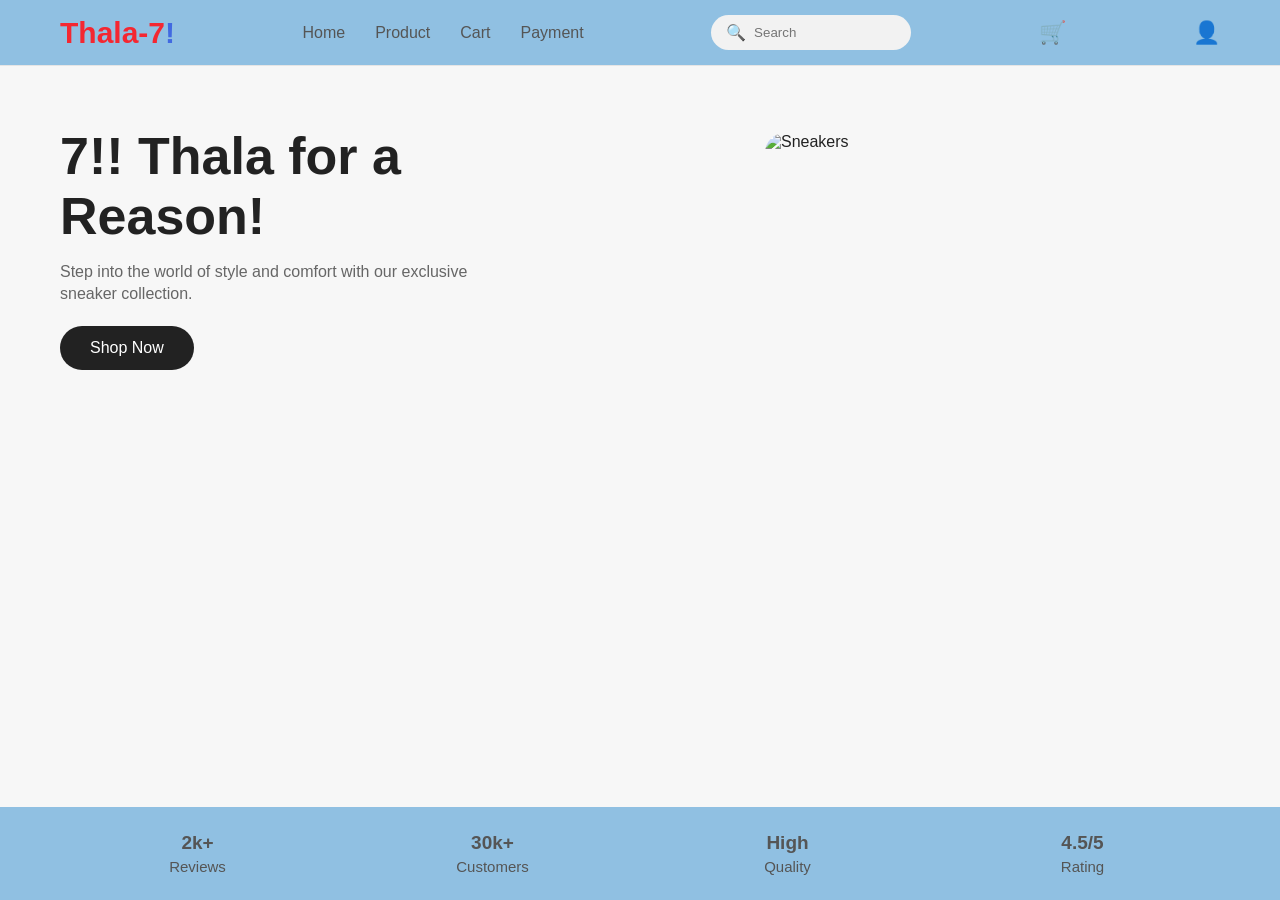
==== commit 43edbfce: "Updated" ====
--- a/index.html
+++ b/index.html
@@ -1,15 +1,18 @@
 <!DOCTYPE html>
 <html lang="en">
+
     <head>
         <meta charset="UTF-8">
         <meta name="viewport" content="width=device-width, initial-scale=1.0">
         <title>Thala 7 Sneaker Store</title>
         <link rel="stylesheet" href="style.css">
     </head>
+
     <body>
 
         <header class="header">
             <div class="container header-container">
+
                 <div class="logo">
                     <h1>Thala-7</h1>
                 </div>
@@ -29,64 +32,76 @@
                 </div>
 
                 <div class="cart-icon">
-                    <a href="cart.html" aria-label="Shopping Cart">🛒</a>
+                    <a href="cart.html">🛒</a>
                 </div>
 
                 <div class="user-icon">
-                    <button type="button" aria-label="User">👤</button>
+                    <button type="button">👤</button>
                 </div>
+
             </div>
         </header>
 
         <main class="home-main">
+
             <section class="hero">
                 <div class="container hero-container">
+
                     <div class="hero-left">
+
                         <h1>7!! Thala for a Reason!</h1>
 
                         <p>
                             Step into the world of style and comfort with our
-                            exclusive
-                            sneaker collection.
+                            exclusive sneaker collection.
                         </p>
 
                         <a href="product.html" class="btn">Shop Now</a>
+
                     </div>
 
                     <div class="hero-right">
+
                         <img
                             src="https://images.unsplash.com/photo-1595950653106-6c9ebd614d3a?q=80&w=387&auto=format&fit=crop"
                             alt="Sneakers">
+
                     </div>
+
                 </div>
             </section>
+
         </main>
 
-        <!-- SERVICES ONLY ON HOME PAGE -->
         <section class="services">
+
             <div class="container services-container">
-                <div>
+
+                <div class="service-box">
                     <h2>2k+</h2>
                     <p>Reviews</p>
                 </div>
 
-                <div>
+                <div class="service-box">
                     <h2>30k+</h2>
                     <p>Customers</p>
                 </div>
 
-                <div>
+                <div class="service-box">
                     <h2>High</h2>
                     <p>Quality</p>
                 </div>
 
-                <div>
+                <div class="service-box">
                     <h2>4.5/5</h2>
                     <p>Rating</p>
                 </div>
+
             </div>
+
         </section>
 
         <script src="script.js"></script>
+
     </body>
 </html>
--- a/style.css
+++ b/style.css
@@ -1,4 +1,4 @@
-/* RESET AND COMMON STYLES */
+/* BASIC RESET */
 
 * {
     margin: 0;
@@ -29,21 +29,10 @@
     margin: 0 auto;
 }
 
-/* Used by product, cart, and payment pages */
-.inner-page-main {
-    display: flex;
-    flex-direction: column;
-    width: 100%;
-}
-
-.inner-page-main>section {
-    flex: 1;
-}
 
 /* HEADER */
 
 .header {
-    flex-shrink: 0;
     padding: 15px 60px;
     background-color: #90c0e2;
     border-bottom: 1px solid #e5e5e5;
@@ -51,15 +40,14 @@
 
 .header-container {
     display: flex;
+    align-items: center;
     justify-content: space-between;
-    align-items: center;
     gap: 20px;
 }
 
 .logo h1 {
     color: #f42731;
     font-size: 30px;
-    font-weight: bold;
 }
 
 .logo h1::after {
@@ -69,20 +57,18 @@
 
 .nav ul {
     display: flex;
-    align-items: center;
-    gap: 35px;
+    gap: 30px;
     list-style: none;
 }
 
-.nav ul li a {
+.nav a {
     color: #555;
     font-size: 16px;
     text-decoration: none;
-    transition: 0.3s;
-}
-
-.nav ul li a:hover {
-    color: #fa0404;
+}
+
+.nav a:hover {
+    color: red;
 }
 
 .search-box {
@@ -102,7 +88,7 @@
     width: 100%;
     border: none;
     outline: none;
-    background-color: transparent;
+    background: transparent;
 }
 
 .cart-icon a {
@@ -120,25 +106,20 @@
 
 .cart-icon a:hover,
 .user-icon button:hover {
-    color: #ff0000;
-}
-
-/* HOME PAGE */
-
-.home-main {
-    display: flex;
-    flex-direction: column;
-}
+    color: red;
+}
+
+
+/* HOME */
 
 .hero {
-    flex: 1;
     padding: 60px;
 }
 
 .hero-container {
     display: flex;
+    align-items: center;
     justify-content: space-between;
-    align-items: center;
     gap: 40px;
 }
 
@@ -148,17 +129,14 @@
 }
 
 .hero-left h1 {
-    max-width: 650px;
     margin-bottom: 15px;
     font-size: 52px;
-    line-height: 1.1;
 }
 
 .hero-left p {
     width: 80%;
     margin-bottom: 20px;
     color: #666;
-    font-size: 17px;
     line-height: 1.4;
 }
 
@@ -170,7 +148,6 @@
 .hero-right img {
     width: 350px;
     height: 230px;
-    max-width: 100%;
     object-fit: cover;
     border-radius: 20px;
 }
@@ -178,22 +155,20 @@
 .btn {
     display: inline-block;
     padding: 13px 30px;
-    color: #fff;
+    color: white;
     background-color: #222;
     border-radius: 40px;
     text-decoration: none;
-    transition: 0.3s;
 }
 
 .btn:hover {
-    background-color: #ff0000;
-}
+    background-color: red;
+}
+
 
 /* SERVICES */
 
 .services {
-    flex-shrink: 0;
-    width: 100%;
     padding: 25px 60px;
     background-color: #90c0e2;
 }
@@ -201,11 +176,10 @@
 .services-container {
     display: flex;
     justify-content: space-around;
-    align-items: center;
     gap: 20px;
 }
 
-.services-container>div {
+.service-box {
     flex: 1;
     color: #555;
     text-align: center;
@@ -220,17 +194,16 @@
     font-size: 15px;
 }
 
-/* PRODUCT PAGE */
+
+/* PRODUCT */
 
 .display {
-    min-height: 100%;
     padding: 40px 60px;
-    background-color: #fff;
+    background-color: white;
 }
 
 .product-container {
     display: flex;
-    justify-content: space-between;
     align-items: center;
     gap: 40px;
 }
@@ -292,7 +265,6 @@
 
 .sale span {
     color: #45a86b;
-    font-size: 15px;
     font-weight: bold;
 }
 
@@ -308,45 +280,31 @@
     gap: 15px;
 }
 
-.quantity,
-.cart-quantity {
-    display: inline-flex;
+.quantity {
+    display: flex;
     align-items: center;
     background-color: #f2f2f2;
     border-radius: 8px;
 }
 
-.quantity button,
-.cart-quantity button {
-    border: none;
-    background-color: transparent;
-    cursor: pointer;
-}
-
 .quantity button {
     padding: 8px 12px;
-    font-size: 16px;
+    border: none;
+    background: transparent;
+    cursor: pointer;
 }
 
 .quantity span {
     padding: 0 10px;
-    font-size: 16px;
-}
-
-.quantity button:hover,
-.cart-quantity button:hover {
-    color: #ff0000;
 }
 
 .add-cart {
     padding: 12px 23px;
     border: none;
-    color: #fff;
+    color: white;
     background-color: #2f97f2;
     border-radius: 8px;
-    font-size: 15px;
     cursor: pointer;
-    transition: 0.3s;
 }
 
 .add-cart:hover {
@@ -358,22 +316,32 @@
     margin-top: 12px;
     color: #45a86b;
     font-size: 13px;
-    font-weight: bold;
+}
+
+
+/* GALLERY */
+
+.gallery-wrapper {
+    display: flex;
+    align-items: center;
+    max-width: 850px;
+    margin: 25px auto 0;
+    gap: 10px;
 }
 
 .gallery {
     display: flex;
-    justify-content: center;
-    align-items: center;
+    flex: 1;
     gap: 15px;
-    padding: 25px 20px 10px;
+    padding: 10px;
     overflow-x: auto;
+    scroll-behavior: smooth;
 }
 
 .gallery-item {
     width: 135px;
     height: 90px;
-    flex-shrink: 0;
+    min-width: 135px;
     overflow: hidden;
     background-color: #f5f5f5;
     border-radius: 10px;
@@ -384,32 +352,35 @@
     height: 100%;
     padding: 7px;
     object-fit: contain;
-    border-radius: 6px;
     cursor: pointer;
-    transition: 0.3s;
-}
-
-.gallery-thumb:hover {
-    transform: scale(1.05);
 }
 
 .gallery-thumb.active-thumb {
     border: 2px solid #165dff;
 }
 
-/* CART PAGE */
+.gallery-button {
+    width: 35px;
+    height: 35px;
+    border: none;
+    color: white;
+    background-color: #2f97f2;
+    border-radius: 50%;
+    cursor: pointer;
+}
+
+
+/* CART */
 
 .cart-section {
-    min-height: 100%;
-    padding: 40px 60px;
-    background-color: #fff;
+    padding: 35px 60px;
+    background-color: white;
 }
 
 .cart-container {
     display: flex;
-    justify-content: space-between;
     align-items: flex-start;
-    gap: 40px;
+    gap: 35px;
 }
 
 .cart-left {
@@ -429,7 +400,6 @@
 
 .cart-table {
     width: 100%;
-    min-width: 650px;
     border-collapse: collapse;
 }
 
@@ -443,7 +413,7 @@
 }
 
 .cart-table td {
-    padding: 12px 5px;
+    padding: 10px 5px;
     border-bottom: 1px solid #eeeeee;
     color: #555;
     font-size: 13px;
@@ -463,34 +433,56 @@
     text-align: right;
 }
 
+
+/* CART PRODUCT */
+
+.cart-product {
+    display: flex;
+    align-items: center;
+    gap: 10px;
+}
+
+.cart-product img {
+    width: 55px;
+    height: 45px;
+    object-fit: cover;
+    border-radius: 6px;
+}
+
+
+/* CART QUANTITY */
+
 .cart-quantity {
+    display: inline-flex;
+    align-items: center;
+    background-color: #f2f2f2;
     border-radius: 5px;
 }
 
 .cart-quantity button {
     padding: 5px 8px;
-    font-size: 14px;
+    border: none;
+    background: transparent;
+    cursor: pointer;
 }
 
 .cart-quantity span {
     padding: 0 5px;
-    font-size: 13px;
 }
 
 .remove-btn {
     border: none;
     color: #ff6b6b;
-    background-color: transparent;
+    background: transparent;
     font-size: 18px;
     cursor: pointer;
 }
 
-.remove-btn:hover {
-    color: #ff0000;
-}
+
+/* EMPTY CART */
 
 .empty-cart-msg {
-    padding: 30px 0;
+    padding: 25px 0;
     color: #777;
     font-size: 14px;
 }
@@ -503,29 +495,29 @@
 
 .continue-shopping {
     display: inline-block;
-    margin-top: 25px;
+    margin-top: 15px;
     color: #333;
-    font-size: 16px;
     font-weight: bold;
     text-decoration: none;
 }
 
-.continue-shopping:hover {
-    color: #ff0000;
-}
+
+/* CART SUMMARY */
 
 .cart-right {
-    width: 360px;
+    width: 340px;
     flex-shrink: 0;
 }
 
 .cart-summary {
     padding: 18px;
-    background-color: #fff;
     border: 1px solid #eeeeee;
     border-radius: 12px;
     box-shadow: 0 2px 8px rgba(0, 0, 0, 0.05);
 }
+
+
+/* COUPON */
 
 .coupon-section label {
     display: block;
@@ -536,7 +528,7 @@
 
 .coupon-box {
     display: flex;
-    gap: 10px;
+    gap: 8px;
 }
 
 .coupon-input {
@@ -546,26 +538,26 @@
     border: 1px solid #eeeeee;
     border-radius: 8px;
     outline: none;
-    font-size: 12px;
-}
-
-.coupon-input:focus {
-    border-color: #90c0e2;
 }
 
 .coupon-button {
-    padding: 10px 14px;
+    padding: 10px 12px;
     border: none;
-    color: #fff;
+    color: white;
     background-color: #f15797;
     border-radius: 8px;
+    cursor: pointer;
+}
+
+.coupon-message {
+    min-height: 17px;
+    margin-top: 8px;
+    color: #45a86b;
     font-size: 12px;
-    cursor: pointer;
-}
-
-.coupon-button:hover {
-    background-color: #0465f7;
-}
+}
+
+
+/* PRICE */
 
 .price-details {
     margin-top: 18px;
@@ -574,10 +566,8 @@
 .price-details>div {
     display: flex;
     justify-content: space-between;
-    align-items: center;
-    gap: 10px;
     margin-bottom: 9px;
-    color: #999;
+    color: #777;
     font-size: 14px;
 }
 
@@ -590,20 +580,20 @@
     font-weight: bold;
 }
 
+
+/* PAY NOW */
+
 .pay-now {
     display: block;
     width: 100%;
     margin-top: 15px;
     padding: 13px;
-    color: #fff;
+    color: white;
     background-color: #4069a9;
     border-radius: 12px;
-    font-size: 16px;
     font-weight: bold;
     text-align: center;
     text-decoration: none;
-    cursor: pointer;
-    transition: 0.3s;
 }
 
 .pay-now:hover {
@@ -613,51 +603,46 @@
 .payment-icons {
     display: flex;
     justify-content: center;
-    align-items: center;
-    gap: 18px;
+    gap: 15px;
     margin-top: 12px;
 }
 
 .payment-icons span {
-    color: #777;
     font-size: 11px;
     font-weight: bold;
 }
 
-.payment-icons .secure {
+.secure {
     color: #61a854;
 }
 
-.payment-icons .razorpay {
+.razorpay {
     color: #2468d9;
-    font-size: 15px;
-}
-
-.payment-icons .upi {
+}
+
+.upi {
     color: #63a85c;
 }
 
-/* =========================
-   PAYMENT PAGE
-========================= */
+
+/* PAYMENT */
 
 .payment-section {
-    min-height: 100%;
-    padding: 50px 40px;
+    padding: 40px;
     background-color: #f7f9fa;
 }
 
 .payment-container {
     display: flex;
     justify-content: space-between;
-    align-items: flex-start;
     max-width: 1050px;
-    margin: 0 auto;
-    gap: 35px;
+    margin: auto;
+    gap: 30px;
 }
 
 .payment-left {
-    flex: 1.4;
+    flex: 1;
+    min-width: 0;
 }
 
 .checkout-title {
@@ -665,7 +650,6 @@
     color: #999;
     font-size: 12px;
     font-weight: bold;
-    letter-spacing: 1px;
 }
 
 .payment-left h1 {
@@ -674,12 +658,12 @@
 }
 
 .payment-success {
+    display: none;
     padding: 20px;
     color: #2d7a49;
     background-color: #eafaf0;
     border: 1px solid #45a86b;
     border-radius: 10px;
-    font-size: 15px;
     line-height: 1.5;
 }
 
@@ -703,20 +687,20 @@
     border: 1px solid #dfe4e8;
     border-radius: 7px;
     outline: none;
-    font-size: 13px;
 }
 
 .email-section input:focus,
-.input-group input:focus {
-    border-color: #90c0e2;
+.input-group input:focus,
+.coupon-input:focus,
+.search-box input:focus {
+    border-color: #165dff;
 }
 
 .payment-card {
     padding: 16px;
-    background-color: #fff;
+    background-color: white;
     border: 1px solid #e1e5e8;
     border-radius: 10px;
-    box-shadow: 0 2px 8px rgba(0, 0, 0, 0.04);
 }
 
 .payment-card h2 {
@@ -736,21 +720,13 @@
     border: 1px solid #e1e5e8;
     background-color: #f7f9fa;
     border-radius: 7px;
-    color: #555;
-    font-size: 12px;
     cursor: pointer;
-    transition: 0.3s;
-}
-
-.payment-option:hover {
-    border-color: #90c0e2;
 }
 
 .payment-option.active {
     color: #165dff;
     background-color: #eef3ff;
     border-color: #165dff;
-    font-weight: bold;
 }
 
 .input-group {
@@ -769,26 +745,22 @@
 .payment-pay-now {
     width: 100%;
     height: 42px;
-    margin-top: 4px;
     border: none;
-    color: #fff;
+    color: white;
     background-color: #e62269;
     border-radius: 8px;
-    font-size: 14px;
     font-weight: bold;
     cursor: pointer;
-    transition: 0.3s;
 }
 
 .payment-pay-now:hover {
-    background-color: #1864f3;
+    background-color: #d5185b;
 }
 
 .payment-note {
     margin-top: 10px;
     color: #61a854;
     font-size: 11px;
-    font-weight: bold;
     text-align: center;
 }
 
@@ -804,10 +776,9 @@
 
 .order-card {
     padding: 16px;
-    background-color: #fff;
+    background-color: white;
     border: 1px solid #e5e5e5;
     border-radius: 10px;
-    box-shadow: 0 2px 8px rgba(0, 0, 0, 0.05);
 }
 
 .order-product {
@@ -820,11 +791,10 @@
 }
 
 .order-product img {
-    width: 65px;
-    height: 65px;
-    flex-shrink: 0;
+    width: 55px;
+    height: 55px;
     object-fit: cover;
-    border-radius: 8px;
+    border-radius: 7px;
 }
 
 .order-product h3 {
@@ -846,7 +816,6 @@
 .order-details>div {
     display: flex;
     justify-content: space-between;
-    align-items: center;
     margin-bottom: 9px;
     color: #777;
     font-size: 13px;
@@ -861,28 +830,116 @@
     font-weight: bold;
 }
 
-/* TABLET RESPONSIVE */
+
+/* TABLET */
+
+@media (max-width: 1024px) {
+
+    .header {
+        padding: 15px 30px;
+    }
+
+    .header-container {
+        gap: 14px;
+    }
+
+    .nav ul {
+        gap: 18px;
+    }
+
+    .nav a {
+        font-size: 14px;
+    }
+
+    .search-box {
+        width: 160px;
+    }
+
+    .hero {
+        padding: 40px 30px;
+    }
+
+    .hero-left h1 {
+        font-size: 42px;
+    }
+
+    .display {
+        padding: 30px;
+    }
+
+    .cart-section {
+        padding: 30px;
+    }
+
+    .cart-container {
+        gap: 25px;
+    }
+
+    .cart-right {
+        width: 310px;
+    }
+
+    .payment-section {
+        padding: 30px;
+    }
+
+    .payment-container {
+        max-width: 950px;
+    }
+
+    .payment-right {
+        width: 290px;
+    }
+}
+
+
+/* MOBILE / TABLET */
 
 @media (max-width: 768px) {
+
+    body {
+        overflow-x: hidden;
+    }
+
     .header {
         padding: 12px 20px;
     }
 
     .header-container {
         flex-wrap: wrap;
+        justify-content: center;
+        gap: 10px;
+    }
+
+    .logo {
+        width: 100%;
+        text-align: center;
+    }
+
+    .logo h1 {
+        font-size: 27px;
+    }
+
+    .nav {
+        width: 100%;
     }
 
     .nav ul {
+        justify-content: center;
+        flex-wrap: wrap;
         gap: 15px;
     }
 
-    .nav ul li a {
+    .nav a {
         font-size: 13px;
     }
 
     .search-box {
-        width: 140px;
-    }
+        width: 180px;
+    }
+
+
+    /* HOME */
 
     .hero {
         padding: 30px 20px;
@@ -893,101 +950,135 @@
         text-align: center;
     }
 
+    .hero-left,
+    .hero-right {
+        width: 100%;
+    }
+
+    .hero-left h1 {
+        font-size: 36px;
+    }
+
     .hero-left p {
         width: 100%;
     }
 
-    .hero-left h1 {
-        font-size: 36px;
-    }
-
-    .hero-right img {
-        width: 350px;
-        height: 230px;
-    }
+
+    /* PRODUCT */
 
     .display {
-        padding: 30px 20px;
+        padding: 25px 20px;
     }
 
     .product-container {
         flex-direction: column;
+        gap: 25px;
+    }
+
+    .left-show,
+    .right-show {
+        width: 100%;
+    }
+
+    .main-image {
+        width: 330px;
+        height: 210px;
+        max-width: 100%;
     }
 
     .product-details {
+        max-width: 500px;
+        margin: auto;
+        text-align: center;
+    }
+
+    .product-details h1 {
+        font-size: 25px;
+    }
+
+    .price-section {
+        justify-content: center;
+    }
+
+    .product-actions {
+        justify-content: center;
+        flex-wrap: wrap;
+    }
+
+    .gallery-wrapper {
         max-width: 100%;
     }
 
+
+    /* CART */
+
     .cart-section {
-        padding: 30px 20px;
+        padding: 25px 20px;
     }
 
     .cart-container {
         flex-direction: column;
-    }
-
-    .cart-left {
-        width: 100%;
-    }
-
+        gap: 25px;
+    }
+
+    .cart-left,
     .cart-right {
         width: 100%;
     }
 
+    .cart-table-wrapper {
+        overflow-x: auto;
+    }
+
+    .cart-table {
+        min-width: 600px;
+    }
+
+    .cart-right {
+        max-width: 500px;
+        margin: 0 auto;
+    }
+
+
+    /* PAYMENT */
+
     .payment-section {
-        padding: 30px 20px;
+        padding: 25px 20px;
     }
 
     .payment-container {
         flex-direction: column;
     }
 
+    .payment-left,
     .payment-right {
         width: 100%;
     }
 
-    .services {
-        padding: 22px 20px;
-    }
-
-    .inner-page-main>section {
-        min-height: auto;
-    }
-}
-
-/* MOBILE RESPONSIVE */
+    .payment-right {
+        max-width: 500px;
+        margin: auto;
+    }
+}
+
+
+/* SMALL MOBILE */
 
 @media (max-width: 480px) {
+
     .header {
-        padding: 12px 15px;
-    }
-
-    .header-container {
-        justify-content: center;
-        gap: 12px;
-    }
-
-    .logo {
-        width: 100%;
-        text-align: center;
+        padding: 10px 15px;
     }
 
     .logo h1 {
-        font-size: 27px;
-    }
-
-    .nav {
-        width: 100%;
-        order: 3;
+        font-size: 25px;
     }
 
     .nav ul {
-        justify-content: center;
-        width: 100%;
-        gap: 12px;
-    }
-
-    .nav ul li a {
+        gap: 9px;
+    }
+
+    .nav a {
         font-size: 12px;
     }
 
@@ -995,8 +1086,24 @@
         width: 150px;
     }
 
+    .cart-icon a,
+    .user-icon button {
+        font-size: 20px;
+    }
+
+
+    /* HOME */
+
+    .hero {
+        padding: 25px 15px;
+    }
+
     .hero-left h1 {
-        font-size: 28px;
+        font-size: 29px;
+    }
+
+    .hero-left p {
+        font-size: 14px;
     }
 
     .hero-right img {
@@ -1004,51 +1111,137 @@
         height: auto;
     }
 
+    .services {
+        padding: 18px 8px;
+    }
+
+    .services-container {
+        gap: 5px;
+    }
+
+    .services h2 {
+        font-size: 15px;
+    }
+
+    .services p {
+        font-size: 11px;
+    }
+
+
+    /* PRODUCT */
+
+    .display {
+        padding: 20px 15px;
+    }
+
     .main-image {
         width: 100%;
-        height: 200px;
-    }
-
-    .gallery {
-        justify-content: flex-start;
-    }
-
-    .gallery-item {
-        width: 90px;
-        height: 70px;
+        height: 190px;
+    }
+
+    .product-details h1 {
+        font-size: 22px;
+    }
+
+    .description {
+        font-size: 13px;
+    }
+
+    .price-section {
+        gap: 10px;
+    }
+
+    .price-section h2 {
+        font-size: 20px;
     }
 
     .product-actions {
-        flex-wrap: wrap;
+        width: 100%;
     }
 
     .add-cart {
         flex: 1;
-        min-width: 180px;
-    }
-
-    .services {
-        padding: 18px 8px;
-    }
-
-    .services-container {
-        gap: 5px;
-    }
-
-    .services h2 {
-        font-size: 15px;
-    }
-
-    .services p {
+        min-width: 170px;
+    }
+
+    .gallery {
+        gap: 8px;
+    }
+
+    .gallery-item {
+        width: 85px;
+        min-width: 85px;
+        height: 65px;
+    }
+
+    .gallery-button {
+        width: 30px;
+        height: 30px;
+    }
+
+
+    /* CART */
+
+    .cart-section {
+        padding: 20px 15px;
+    }
+
+    .cart-left h1 {
+        font-size: 25px;
+    }
+
+    .cart-table {
+        min-width: 570px;
+    }
+
+    .cart-table th {
         font-size: 11px;
+    }
+
+    .cart-table td {
+        padding: 8px 5px;
+        font-size: 11px;
+    }
+
+    .cart-product img {
+        width: 45px;
+        height: 38px;
+    }
+
+    .cart-product {
+        gap: 7px;
+    }
+
+    .cart-summary {
+        padding: 15px;
     }
 
     .coupon-box {
         flex-direction: column;
     }
 
-    .coupon-button {
+    .coupon-button,
+    .coupon-input {
         width: 100%;
+    }
+
+    .payment-icons {
+        gap: 10px;
+    }
+
+
+    /* PAYMENT */
+
+    .payment-section {
+        padding: 20px 15px;
+    }
+
+    .payment-left h1 {
+        font-size: 22px;
+    }
+
+    .payment-options {
+        flex-direction: column;
     }
 
     .input-row {
@@ -1056,12 +1249,12 @@
         gap: 0;
     }
 
-    .payment-options {
-        flex-direction: column;
-        gap: 8px;
-    }
-
-    .payment-icons {
-        display: none;
+    .payment-card,
+    .order-card {
+        padding: 13px;
+    }
+
+    .payment-right {
+        width: 100%;
     }
 }
